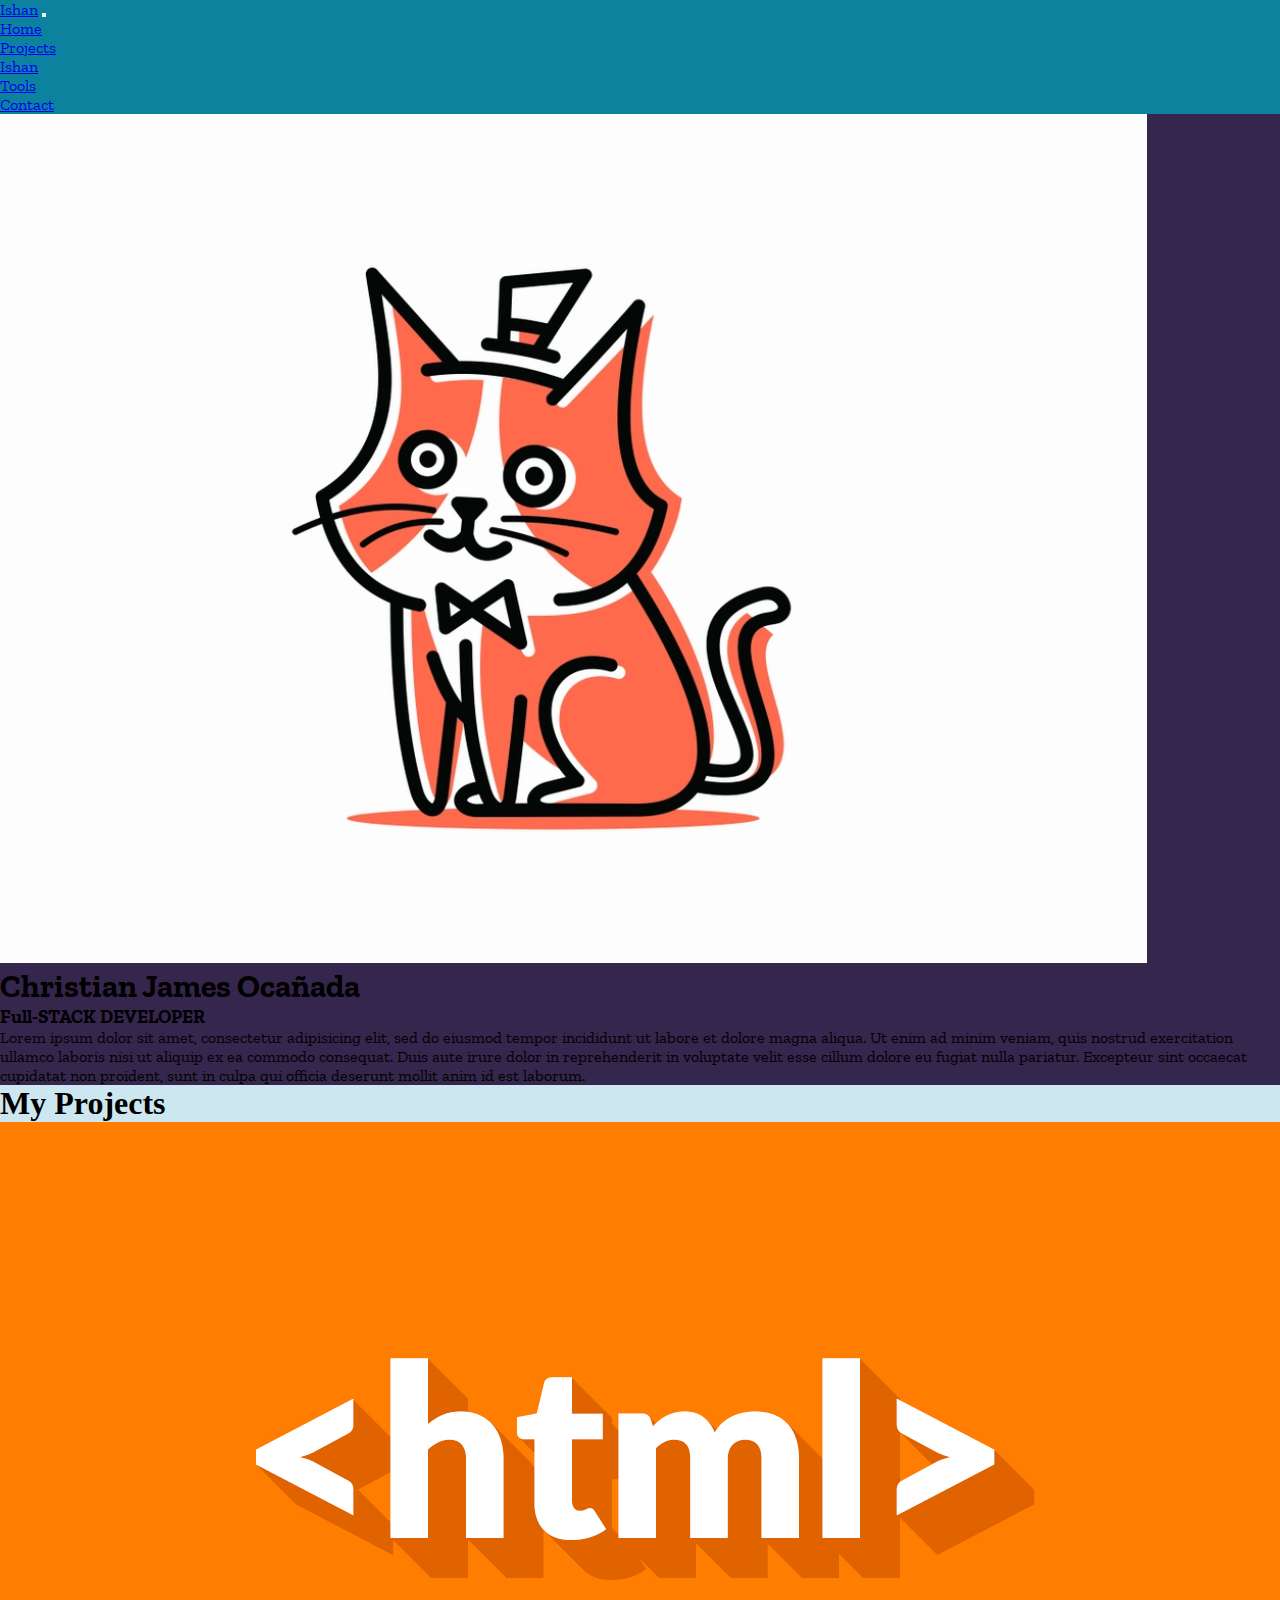
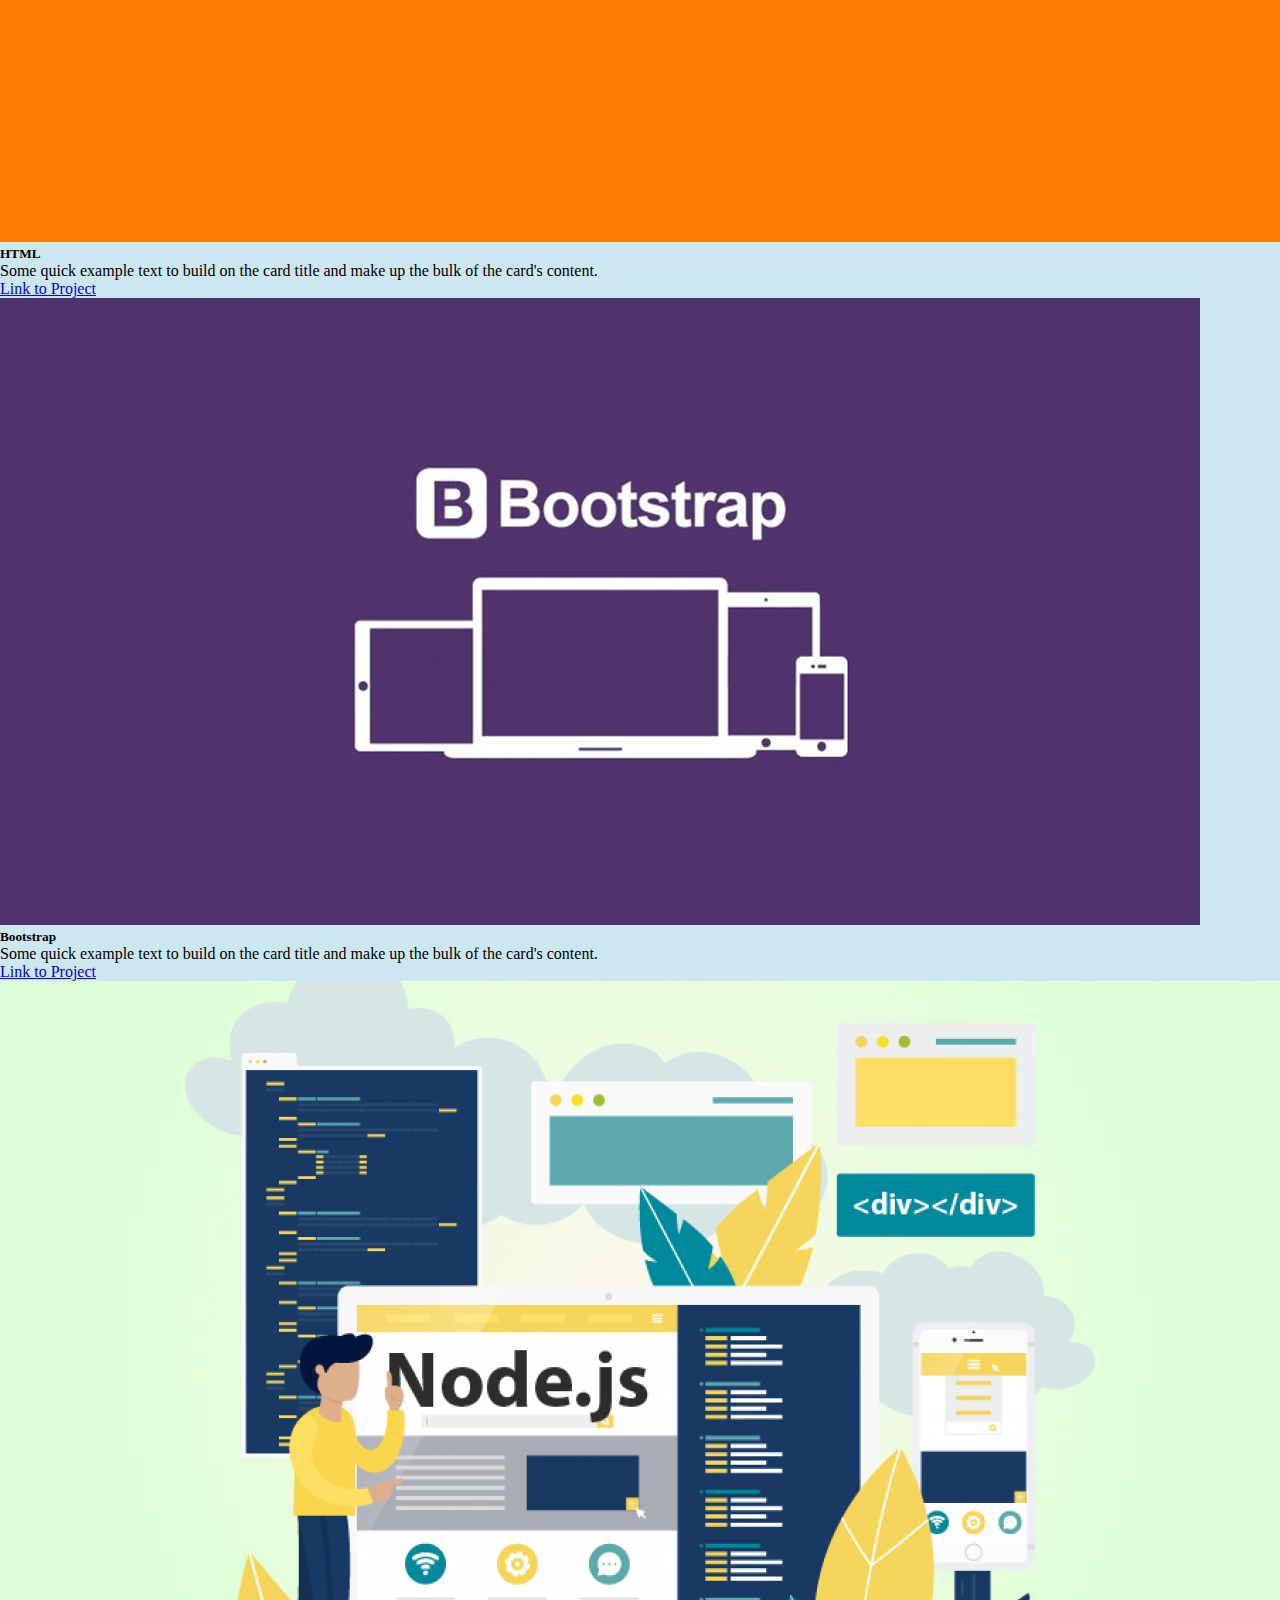
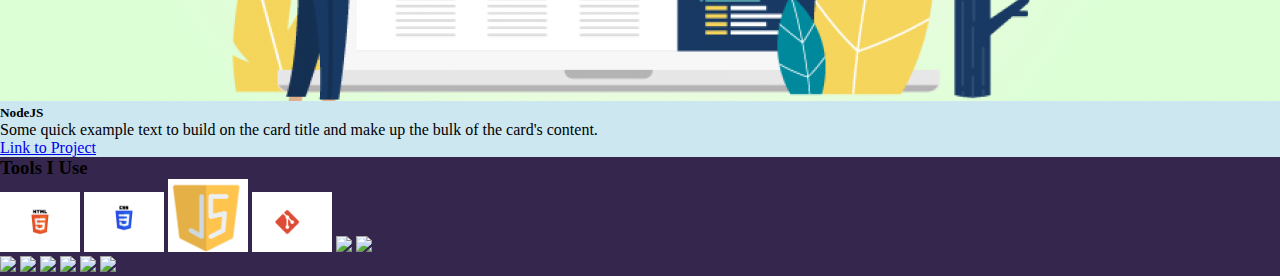
==== index.html @ c5b44aed "Add capstone 1" ====
<!DOCTYPE html>
<html>
<head>
	<meta charset="utf-8">
	<meta name="viewport" content="width=device-width, initial-scale=1">

	<link rel="preconnect" href="https://fonts.googleapis.com">
	<link rel="preconnect" href="https://fonts.gstatic.com" crossorigin>
	<link href="https://fonts.googleapis.com/css2?family=Acme&family=Press+Start+2P&family=Tangerine:wght@700&family=Zilla+Slab:wght@300&display=swap" rel="stylesheet">

	<link rel="preconnect" href="https://fonts.googleapis.com">
	<link rel="preconnect" href="https://fonts.gstatic.com" crossorigin>
	<link href="https://fonts.googleapis.com/css2?family=Acme&family=Press+Start+2P&family=Zilla+Slab:wght@300&display=swap" rel="stylesheet">

	<link rel="preconnect" href="https://fonts.googleapis.com">
	<link rel="preconnect" href="https://fonts.gstatic.com" crossorigin>
	<link href="https://fonts.googleapis.com/css2?family=Acme&family=Zilla+Slab:wght@300&display=swap" rel="stylesheet">

	<link rel="preconnect" href="https://fonts.googleapis.com">
	<link rel="preconnect" href="https://fonts.gstatic.com" crossorigin>
	<link href="https://fonts.googleapis.com/css2?family=Zilla+Slab:wght@300&display=swap" rel="stylesheet">

	<link rel="stylesheet" type="text/css" href="./index.css">

	<link rel="website icon" type="png" href="./images/cat.png">

	<link rel="stylesheet" href="https://cdn.jsdelivr.net/npm/bootstrap@4.6.0/dist/css/bootstrap.min.css" integrity="sha384-B0vP5xmATw1+K9KRQjQERJvTumQW0nPEzvF6L/Z6nronJ3oUOFUFpCjEUQouq2+l" crossorigin="anonymous"/>


	<title>Capstone 1</title>
</head>
<body>	
		<nav class="navbar navbar-expand-lg navbar-dark p-0">
			  <a class="navbar-brand d-md-none" href="#">Ishan</a>
			  <button class="navbar-toggler" type="button" data-toggle="collapse" data-target="#navbarSupportedContent" aria-controls="navbarSupportedContent" aria-expanded="false" aria-label="Toggle navigation">
			    <span class="navbar-toggler-icon"></span>
			  </button>

	        <div class="collapse navbar-collapse" id="portfolio-nav">
	            <ul class="navbar-nav ml-auto text-center text-md-left">
	                <li class="nav-item">
	                    <a href="#landing" class="nav-link">Home</a>
	                </li>
	                <li class="nav-item">
	                    <a href="#projects" class="nav-link">Projects</a>
	                </li>
	            </ul>
	            <a href="#landing" class="navbar-brand mx-3 d-none d-lg-inline">Ishan</a>
	            <ul class="navbar-nav pl-0 mr-auto text-center text-md-left">
	                <li class="nav-item">
	                    <a href="#tools" class="nav-link">Tools</a>
	                </li>
	                <li class="nav-item">
	                    <a href="#contact" class="nav-link">Contact</a>
	                </li>
	            </ul>
	        </div>
			</nav>
			<!-- end of navbar -->

	<!-- main/container -->

	<div class="container-fluid" id="landing">
		<div class=" text-light min-vh-100 text-center">
			<div class="d-flex flex-column align-items-center">
			<img src="./images/cat.png" class="d-flex rounded-circle col-md-3  mt-5 img-fluid">

			<h1 id="aboutme">Christian James Ocañada</h1>
			<h3 class="font-size-50px" id="developer">Full-STACK DEVELOPER</h3>
			<div class="row text-justify-around col-md-8" id="about">
				<div class="col-8 offset-2 text-justify mb-5">
					Lorem ipsum dolor sit amet, consectetur adipisicing elit, sed do eiusmod
					tempor incididunt ut labore et dolore magna aliqua. Ut enim ad minim veniam,
					quis nostrud exercitation ullamco laboris nisi ut aliquip ex ea commodo
					consequat. Duis aute irure dolor in reprehenderit in voluptate velit esse
					cillum dolore eu fugiat nulla pariatur. Excepteur sint occaecat cupidatat non
					proident, sunt in culpa qui officia deserunt mollit anim id est laborum.
				</div>
			</div>

			
			
			<!--start of Cards -->
			<div class="text-light min-vh-100 p-3" id="cards">
				<h1 class="mt-3  mb-5 text-center text-dark" id="projects">My Projects</h1>
				<div class="d-md-flex justify-content-md-around">
					<!-- first card -->
					<div class="card bg-dark col-md-3 col-8 offset-2 offset-md-0 mb-3" >
					  <img src="./images/html.jpg" class="card-img-top p-3" alt="...">
					  <div class="card-body">
					    <h5 class="card-title">HTML</h5>
					    <p class="card-text">Some quick example text to build on the card title and make up the bulk of the card's content.</p>
					  </div>
					  
					  <div class="card-body">
					    <a href="#" class="card-link">Link to Project</a>
					    </a>
					  </div>
					</div>
					<!-- ennd of first card -->

					<!-- start of second card -->
					<div class="card bg-dark col-md-3 col-8 offset-2 offset-md-0 mb-3">
					  <img src="./images/bootstrap-illustration.png" class="card-img-top p-3" alt="...">
					  <div class="card-body">
					    <h5 class="card-title">Bootstrap</h5>
					    <p class="card-text">Some quick example text to build on the card title and make up the bulk of the card's content.</p>
					  </div>
					  
					  <div class="card-body">
					    <a href="#" class="card-link">Link to Project</a>
					    </a>
					  </div>
					</div>
					<!-- end of second card -->

					<!-- Start of the third card -->
					<div class="card bg-dark col-md-3 col-8 offset-2 offset-md-0 mb-3">
					  <img src="./images/nodejs.png" class="card-img-top p-3" alt="...">
					  <div class="card-body">
					    <h5 class="card-title">NodeJS</h5>
					    <p class="card-text">Some quick example text to build on the card title and make up the bulk of the card's content.</p>
					  </div>
					  
					  <div class="card-body">
					    <a href="#" class="card-link">Link to Project</a>
					    </a>
					  </div>
					</div>
					<!-- end of the third card -->
				</div>
			</div>

				<!-- Start of tools -->
				<div class=" text-light min-vh-100 p-3 d-flex flex-column align-items-center text-white" id="tools">
					<h3 class= "mt-3 mb-5 text-center text-danger">Tools I Use</h3>
					<div class="d-flex flex-wrap mb-4">
						<img class="m-1 rounded"width="80" src="./images/html5.png.png">
						<img class="m-1 rounded"width="80" src="./images/css.png.png">
						<img class="m-1 rounded"width="80" src="./images/js.script.png">
						<img class="m-1 rounded"width="80" src="./images/git.png.png">
						<img class="m-1 rounded"width="80" src="./images/html5.png">
						<img class="m-1 rounded"width="80" src="./images/html5.png">
					</div>
					<div class="d-flex flex-wrap mb-4">
						<img class="m-1 rounded"width="80" src="./images/html5.png">
						<img class="m-1 rounded"width="80" src="./images/html5.png">
						<img class="m-1 rounded"width="80" src="./images/html5.png">
						<img class="m-1 rounded"width="80" src="./images/html5.png">
						<img class="m-1 rounded"width="80" src="./images/html5.png">
						<img class="m-1 rounded"width="80" src="./images/html5.png">
					</div>
				</div>
		</div>

	</div>



	<script src="https://cdn.jsdelivr.net/npm/jquery@3.5.1/dist/jquery.slim.min.js" integrity="sha384-DfXdz2htPH0lsSSs5nCTpuj/zy4C+OGpamoFVy38MVBnE+IbbVYUew+OrCXaRkfj" crossorigin="anonymous"></script>
		<script src="https://cdn.jsdelivr.net/npm/bootstrap@4.6.1/dist/js/bootstrap.bundle.min.js" integrity="sha384-fQybjgWLrvvRgtW6bFlB7jaZrFsaBXjsOMm/tB9LTS58ONXgqbR9W8oWht/amnpF" crossorigin="anonymous"></script>


</body>
</html>
---- index.css ----
*{
	margin: 0;
	padding: 0;
}

nav{
	font-family: 'Zilla Slab', serif;
	background-color: #0D829E;:!important;
}

#landing{
	background-color: #35264E;
}

#aboutme{
	font-family: 'Acme', sans-serif;
	font-family: 'Zilla Slab', serif;
}

#developer{
	font-family: 'Acme', sans-serif;
	font-family: 'Press Start 2P', cursive;
	font-family: 'Zilla Slab', serif;
}

#about{
	font-family: 'Acme', sans-serif;
	font-family: 'Press Start 2P', cursive;
	font-family: 'Tangerine', cursive;
	font-family: 'Zilla Slab', serif;
}

#cards{
	background-color: #CDE7F1;
}
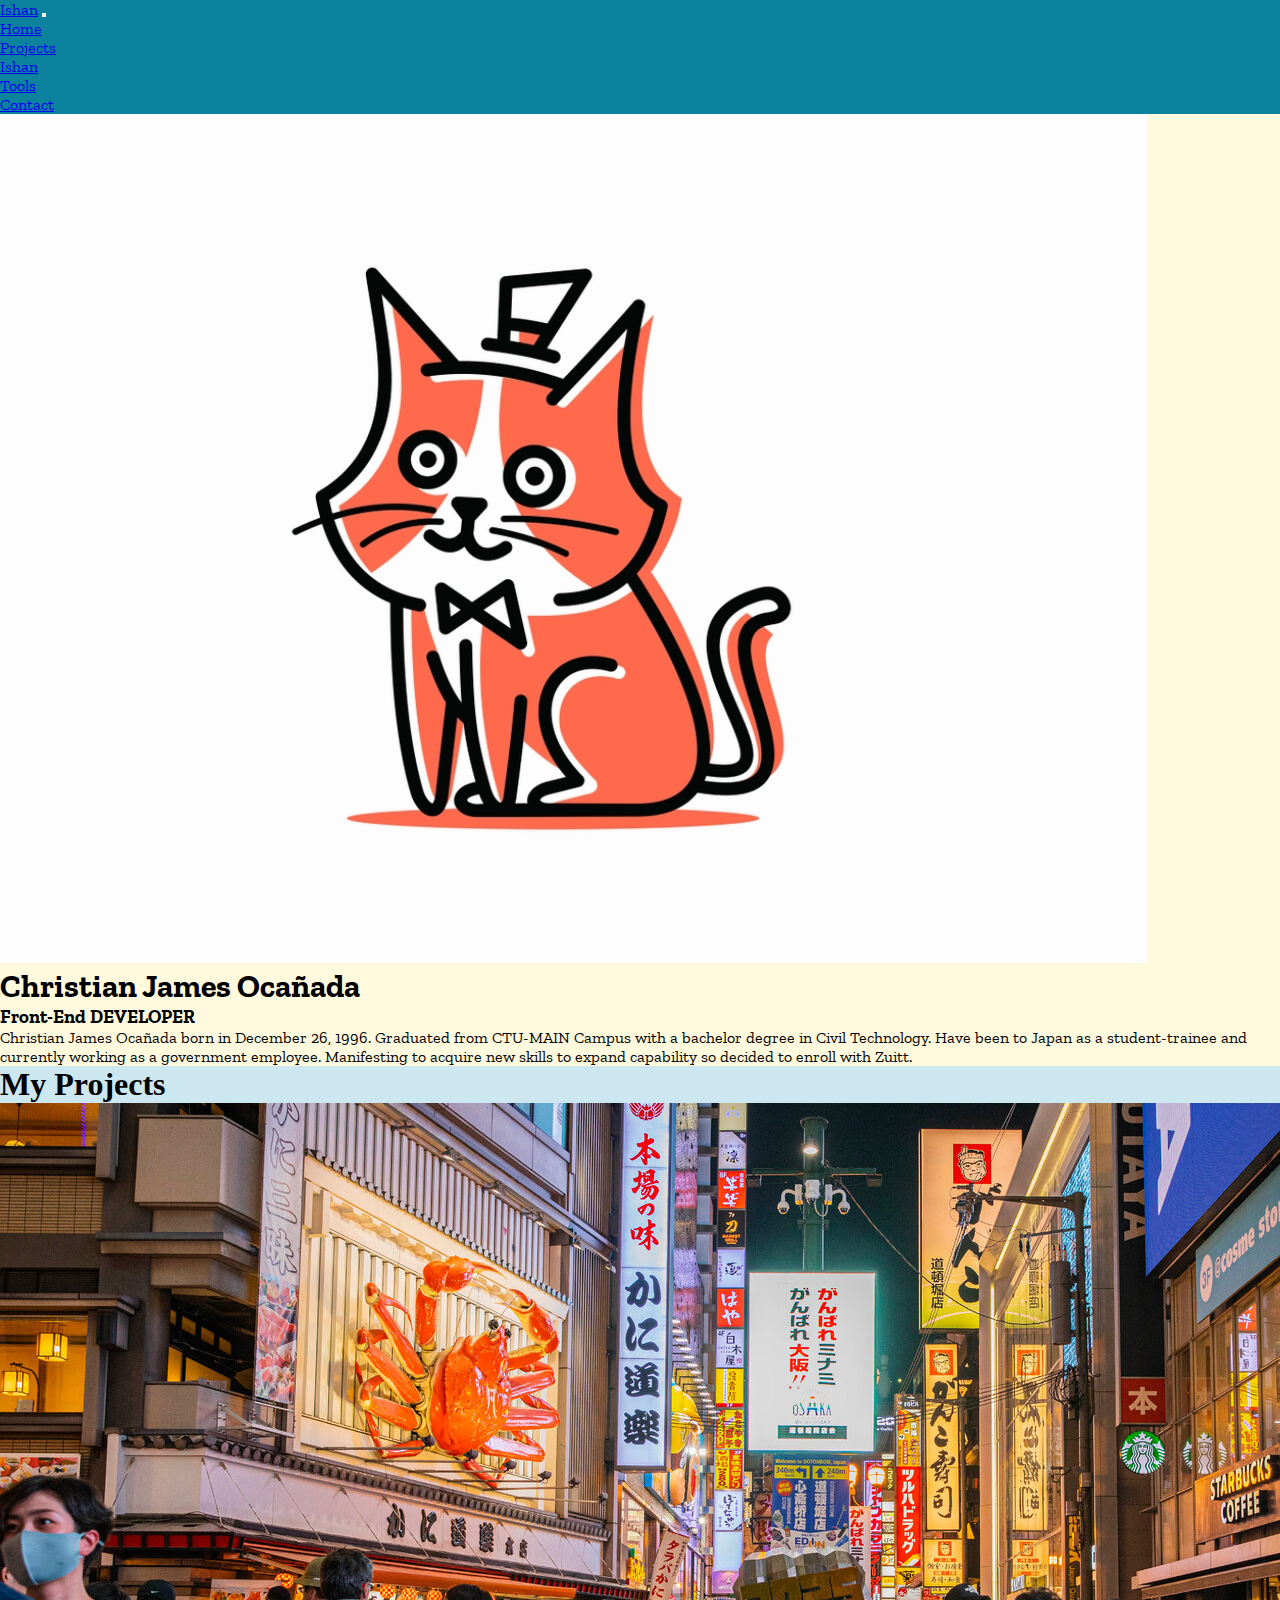
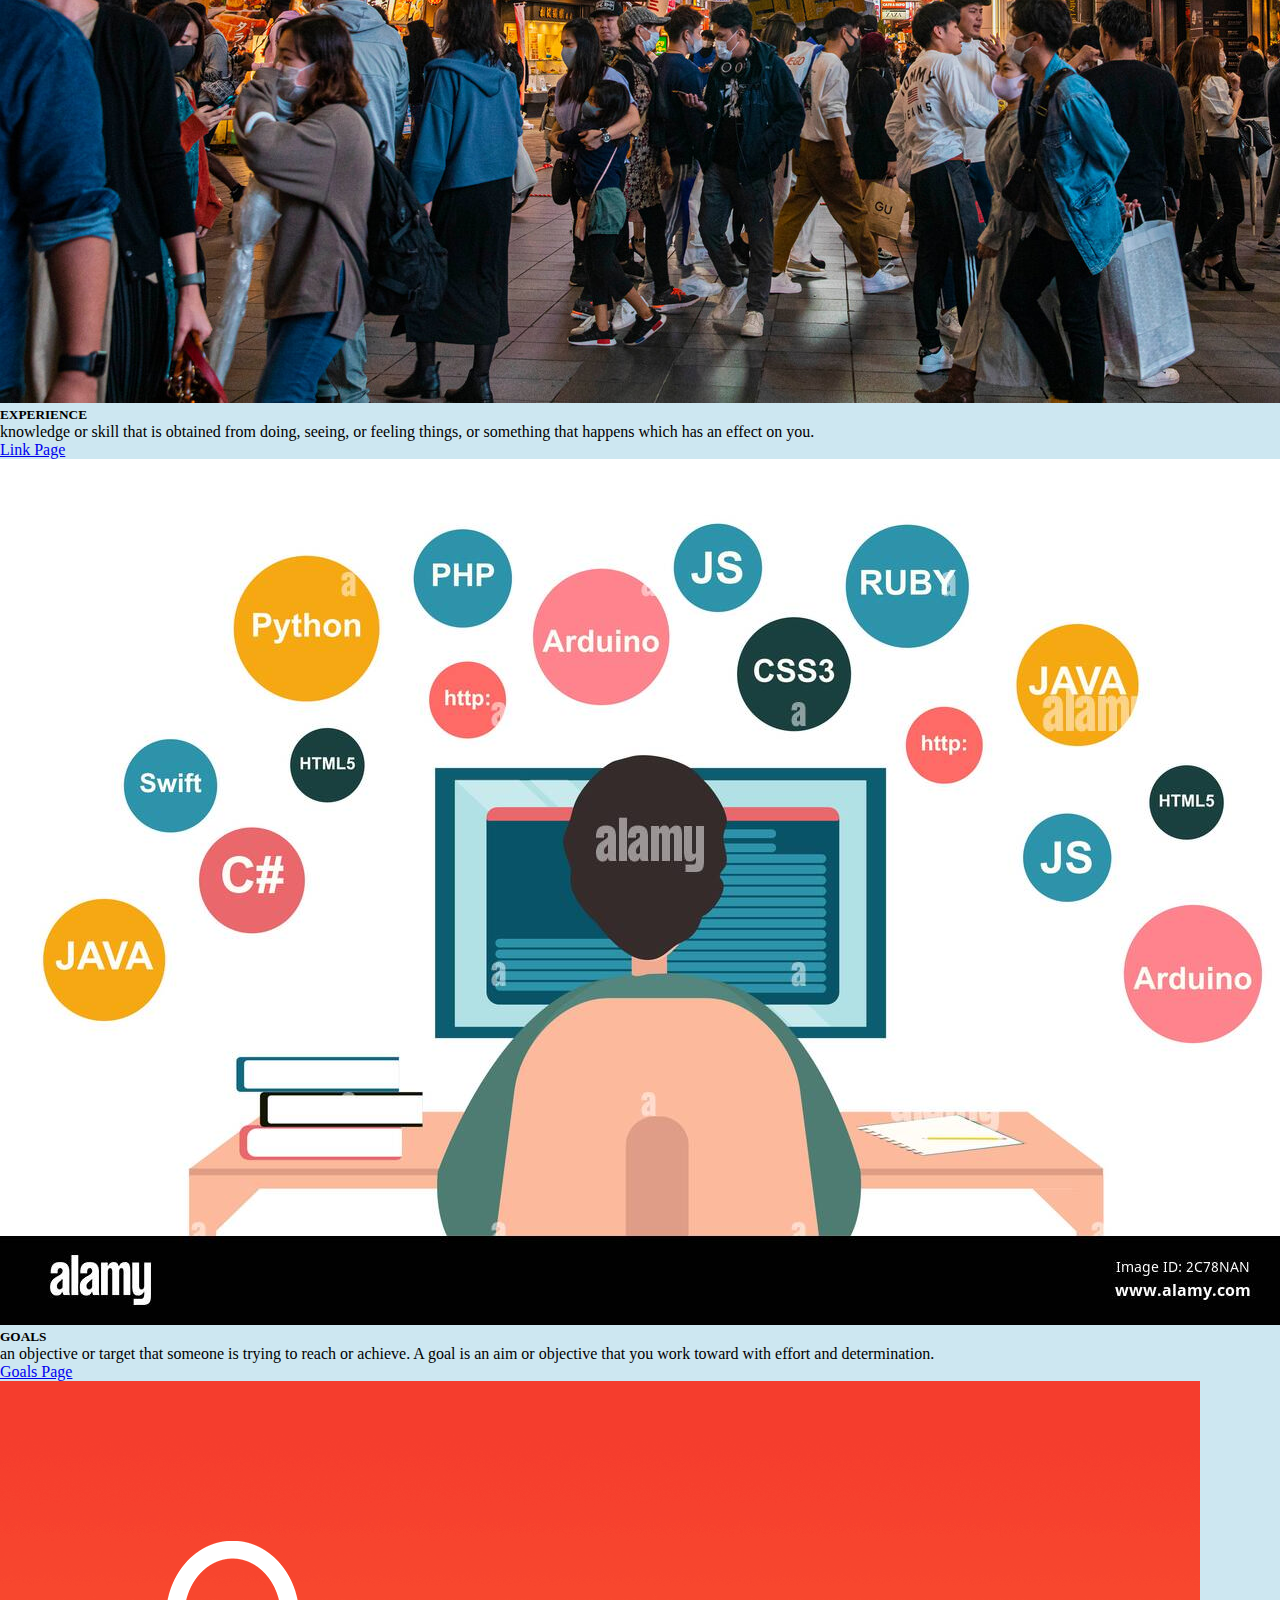
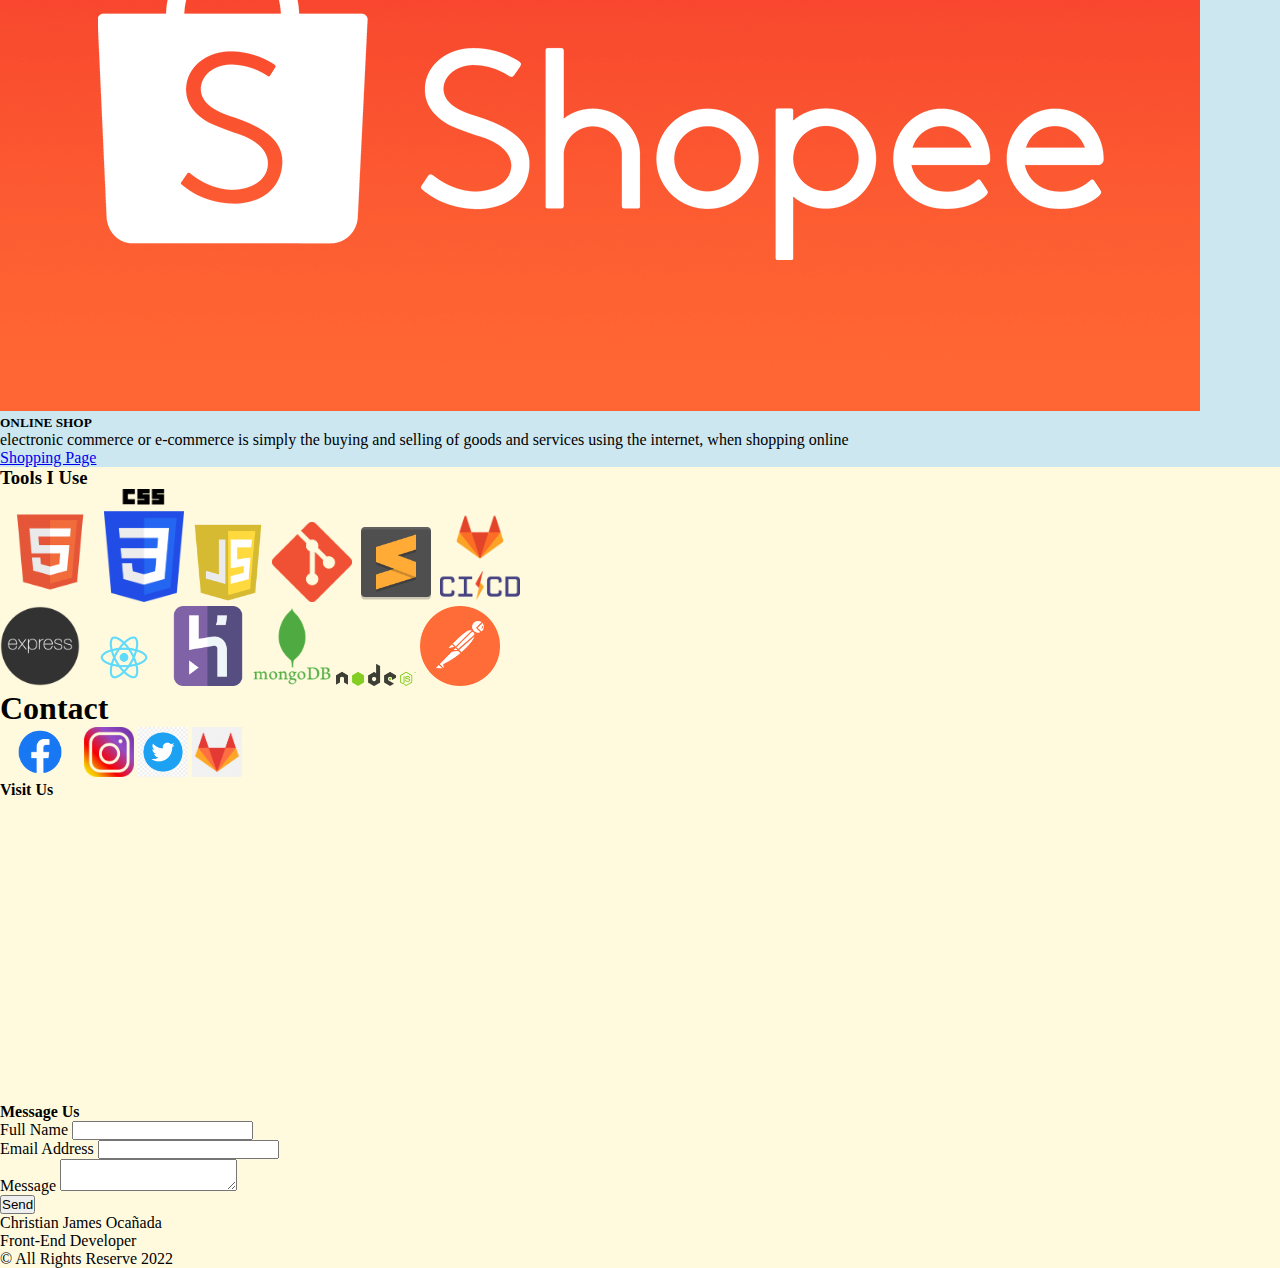
==== commit 916d4149: "Add Capstone1" ====
--- a/index.html
+++ b/index.html
@@ -30,7 +30,7 @@
 	<title>Capstone 1</title>
 </head>
 <body>	
-		<nav class="navbar navbar-expand-lg navbar-dark p-0">
+		<nav class="navbar navbar-expand-lg navbar-dark p-0 sticky-top">
 			  <a class="navbar-brand d-md-none" href="#">Ishan</a>
 			  <button class="navbar-toggler" type="button" data-toggle="collapse" data-target="#navbarSupportedContent" aria-controls="navbarSupportedContent" aria-expanded="false" aria-label="Toggle navigation">
 			    <span class="navbar-toggler-icon"></span>
@@ -61,69 +61,67 @@
 	<!-- main/container -->
 
 	<div class="container-fluid" id="landing">
-		<div class=" text-light min-vh-100 text-center">
+		<div class=" text-dark min-vh-100 text-center">
 			<div class="d-flex flex-column align-items-center">
 			<img src="./images/cat.png" class="d-flex rounded-circle col-md-3  mt-5 img-fluid">
 
 			<h1 id="aboutme">Christian James Ocañada</h1>
-			<h3 class="font-size-50px" id="developer">Full-STACK DEVELOPER</h3>
+			<h3 class="font-size-50px" id="developer">Front-End DEVELOPER</h3>
 			<div class="row text-justify-around col-md-8" id="about">
 				<div class="col-8 offset-2 text-justify mb-5">
-					Lorem ipsum dolor sit amet, consectetur adipisicing elit, sed do eiusmod
-					tempor incididunt ut labore et dolore magna aliqua. Ut enim ad minim veniam,
-					quis nostrud exercitation ullamco laboris nisi ut aliquip ex ea commodo
-					consequat. Duis aute irure dolor in reprehenderit in voluptate velit esse
-					cillum dolore eu fugiat nulla pariatur. Excepteur sint occaecat cupidatat non
-					proident, sunt in culpa qui officia deserunt mollit anim id est laborum.
+					Christian James Ocañada born in December 26, 1996. Graduated from CTU-MAIN Campus
+					with a bachelor degree in Civil Technology. Have been to Japan as a student-trainee
+					and currently working as a government employee.
+					Manifesting to acquire new skills to expand capability so decided to enroll with Zuitt.
 				</div>
 			</div>
 
 			
 			
 			<!--start of Cards -->
-			<div class="text-light min-vh-100 p-3" id="cards">
+			<div class=" min-vh-100 p-3 " id="cards">
 				<h1 class="mt-3  mb-5 text-center text-dark" id="projects">My Projects</h1>
-				<div class="d-md-flex justify-content-md-around">
+				<div class="d-md-flex justify-content-md-around my-5">
 					<!-- first card -->
-					<div class="card bg-dark col-md-3 col-8 offset-2 offset-md-0 mb-3" >
-					  <img src="./images/html.jpg" class="card-img-top p-3" alt="...">
-					  <div class="card-body">
-					    <h5 class="card-title">HTML</h5>
-					    <p class="card-text">Some quick example text to build on the card title and make up the bulk of the card's content.</p>
+					<div class="card bg-transparent col-md-3 col-8 offset-2 offset-md-0 mb-3" >
+					  <img src="./images/japan.jpg" class="card-img-top p-3 mt-3" alt="...">
+					  <div class="card-body">
+					    <h5 class="card-title">EXPERIENCE</h5>
+					    <p class="card-text">knowledge or skill that is obtained from doing, seeing, or feeling things, or something that happens which has an effect on you.</p>
 					  </div>
 					  
 					  <div class="card-body">
-					    <a href="#" class="card-link">Link to Project</a>
+					    <a href="./link.html" class="card-link">Link Page</a>
 					    </a>
 					  </div>
 					</div>
 					<!-- ennd of first card -->
 
 					<!-- start of second card -->
-					<div class="card bg-dark col-md-3 col-8 offset-2 offset-md-0 mb-3">
-					  <img src="./images/bootstrap-illustration.png" class="card-img-top p-3" alt="...">
-					  <div class="card-body">
-					    <h5 class="card-title">Bootstrap</h5>
-					    <p class="card-text">Some quick example text to build on the card title and make up the bulk of the card's content.</p>
+					<div class="card bg-transparent col-md-3 col-8 offset-2 offset-md-0 mb-3">
+					  <img src="./images/program.jpg" class="card-img-top p-3" alt="...">
+					  <div class="card-body">
+					    <h5 class="card-title">GOALS</h5>
+					    <p class="card-text">an objective or target that someone is trying to reach or achieve. A goal is an aim or objective that you work toward with effort and determination.</p>
 					  </div>
 					  
 					  <div class="card-body">
-					    <a href="#" class="card-link">Link to Project</a>
+					    <a href="./goals.html" class="card-link">Goals Page</a>
 					    </a>
 					  </div>
 					</div>
 					<!-- end of second card -->
 
 					<!-- Start of the third card -->
-					<div class="card bg-dark col-md-3 col-8 offset-2 offset-md-0 mb-3">
-					  <img src="./images/nodejs.png" class="card-img-top p-3" alt="...">
-					  <div class="card-body">
-					    <h5 class="card-title">NodeJS</h5>
-					    <p class="card-text">Some quick example text to build on the card title and make up the bulk of the card's content.</p>
+					<div class="card bg-transparent col-md-3 col-8 offset-2 offset-md-0 mb-3">
+					  <img src="./images/onlineshop.png" class="card-img-top p-3 mt-3" alt="...">
+					  <div class="card-body">
+					    <h5 class="card-title">ONLINE SHOP</h5>
+					    <p class="card-text">electronic commerce or e-commerce is simply the buying and selling of goods and services using the internet, when shopping online</p>
 					  </div>
 					  
 					  <div class="card-body">
-					    <a href="#" class="card-link">Link to Project</a>
+					    <a href="./onlineshop.html" class="card-link">Shopping Page</a>
 					    </a>
 					  </div>
 					</div>
@@ -132,28 +130,76 @@
 			</div>
 
 				<!-- Start of tools -->
-				<div class=" text-light min-vh-100 p-3 d-flex flex-column align-items-center text-white" id="tools">
-					<h3 class= "mt-3 mb-5 text-center text-danger">Tools I Use</h3>
-					<div class="d-flex flex-wrap mb-4">
-						<img class="m-1 rounded"width="80" src="./images/html5.png.png">
-						<img class="m-1 rounded"width="80" src="./images/css.png.png">
-						<img class="m-1 rounded"width="80" src="./images/js.script.png">
-						<img class="m-1 rounded"width="80" src="./images/git.png.png">
-						<img class="m-1 rounded"width="80" src="./images/html5.png">
-						<img class="m-1 rounded"width="80" src="./images/html5.png">
-					</div>
-					<div class="d-flex flex-wrap mb-4">
-						<img class="m-1 rounded"width="80" src="./images/html5.png">
-						<img class="m-1 rounded"width="80" src="./images/html5.png">
-						<img class="m-1 rounded"width="80" src="./images/html5.png">
-						<img class="m-1 rounded"width="80" src="./images/html5.png">
-						<img class="m-1 rounded"width="80" src="./images/html5.png">
-						<img class="m-1 rounded"width="80" src="./images/html5.png">
-					</div>
-				</div>
+				<h3 class= "mt-3 mb-3 text-center text-dark ">Tools I Use</h3>
+				<div class=" text-light min-vh-100 mt-3 p-3 d-flex flex-column align-items-center col-md-12 " id="tools">
+					
+					<div class="d-flex flex-wrap justify-content-center mb-5 mt-">
+						<img class="m-3 rounded"width="100" src="./images/html5.png">
+						<img class="m-3 rounded"width="80" src="./images/css.png">
+						<img class="m-3 rounded"width="80" src="./images/js.script.png">
+						<img class="m-3 rounded"width="80" src="./images/git.png">
+						<img class="m-3 rounded"width="80" src="./images/sublime.logo.png">
+						<img class="m-3 rounded"width="80" src="./images/gitlab-ci-cd.png">
+					</div>
+					<div class="d-flex flex-wrap justify-content-center  mt-5">
+						<img class="m-3 rounded"width="80" src="./images/express.js.png">
+						<img class="m-3 rounded"width="80" src="./images/react.png">
+						<img class="m-3 rounded"width="80" src="./images/heruko.png">
+						<img class="m-3 rounded"width="80" src="./images/mongodb.png">
+						<img class="m-3 rounded"width="80" src="./images/nodes.js.png">
+						<img class="m-3 rounded"width="80" src="./images/postman.png">
+					</div>
+				</div>
+
+				<!-- end oo tools -->
+
+				<!-- start of contact -->
+			<h1 class="text-dark  mt-5 p-3 d-flex text-white" id="contact">Contact</h1>	
+			<header class="container-fluid col-md-12 ">
+			<div class="row d-flex text-top justify-content-center align-items-center">
+				<div class="d-flex flex-wrap justify-content-sm-around ">
+				    <img class="m-5 rounded"width="80" src="./images/fb.logo.png">
+					 <img class="m-5 rounded"width="50" src="./images/insta.logo.png">
+					 <img class="m-5 rounded"width="50" src="./images/twitter.logo.png">
+					 <img class="m-5 rounded"width="50" src="./images/git.cicd.png">
+				
+				</div>
+			</div>
+			</header>
+			<div class="row container-fluid">
+				<div class="col-md-6 my-4 ">
+					<h4 class="text-center" id="gmap_canvas">Visit Us</h4>
+					<iframe src="https://www.google.com/maps/embed?pb=!1m18!1m12!1m3!1d3925.631887715629!2d123.8714920147965!3d10.29121479265186!2m3!1f0!2f0!3f0!3m2!1i1024!2i768!4f13.1!3m3!1m2!1s0x33a99c1abbfebe03%3A0x3545836d425a99f9!2sBayabas%20St%2C%20Cebu%20City%2C%20Cebu!5e0!3m2!1sen!2sph!4v1666282977798!5m2!1sen!2sph" height="300" width="450" style="border:0;" allowfullscreen="" loading="lazy" referrerpolicy="no-referrer-when-downgrade" class="d-flex col-md-12"></iframe>
+				</div>
+				<div class="col-sm-6">
+					<h4 class="text-center my-4">Message Us</h4>
+					<form>
+						<div class="form-group">
+							<label>Full Name</label>
+							<input type="text" class="form-control">
+						</div>
+						<div class="form-group">
+							<label>Email Address</label>
+							<input type="email" class="form-control">
+						</div>
+						<div class="form-group">
+							<label>Message</label>
+							<textarea class="form-control"></textarea>
+						</div>
+						<button type="submit" class="btn btn-outline-info bg-dark pl-3 pr-3 mb-3">Send</button>
+					</form>			
+				</div>	
+			</div>
 		</div>
-
-	</div>
+		<!-- footer -->
+		<footer class="footer bg-info  p-1 mt-3">
+			<div class="container mt-2 text-white">
+				<p class="text-center">Christian James Ocañada</p>
+				<p class="text-center">Front-End Developer</p>
+				<p class="text-center">© All Rights Reserve 2022</p>
+			</div>
+		</footer>
+	
 
 
 
--- a/index.css
+++ b/index.css
@@ -9,7 +9,7 @@
 }
 
 #landing{
-	background-color: #35264E;
+	background-color: #FFFADE;
 }
 
 #aboutme{
@@ -32,4 +32,18 @@
 
 #cards{
 	background-color: #CDE7F1;
+}
+
+#tools{
+	background-image: url(./images/tools.bg.jpeg);
+	width: 100%;
+
+}
+
+#formus{
+	background-color: F8C4B4;
+}
+
+#toolsuse{
+	t
 }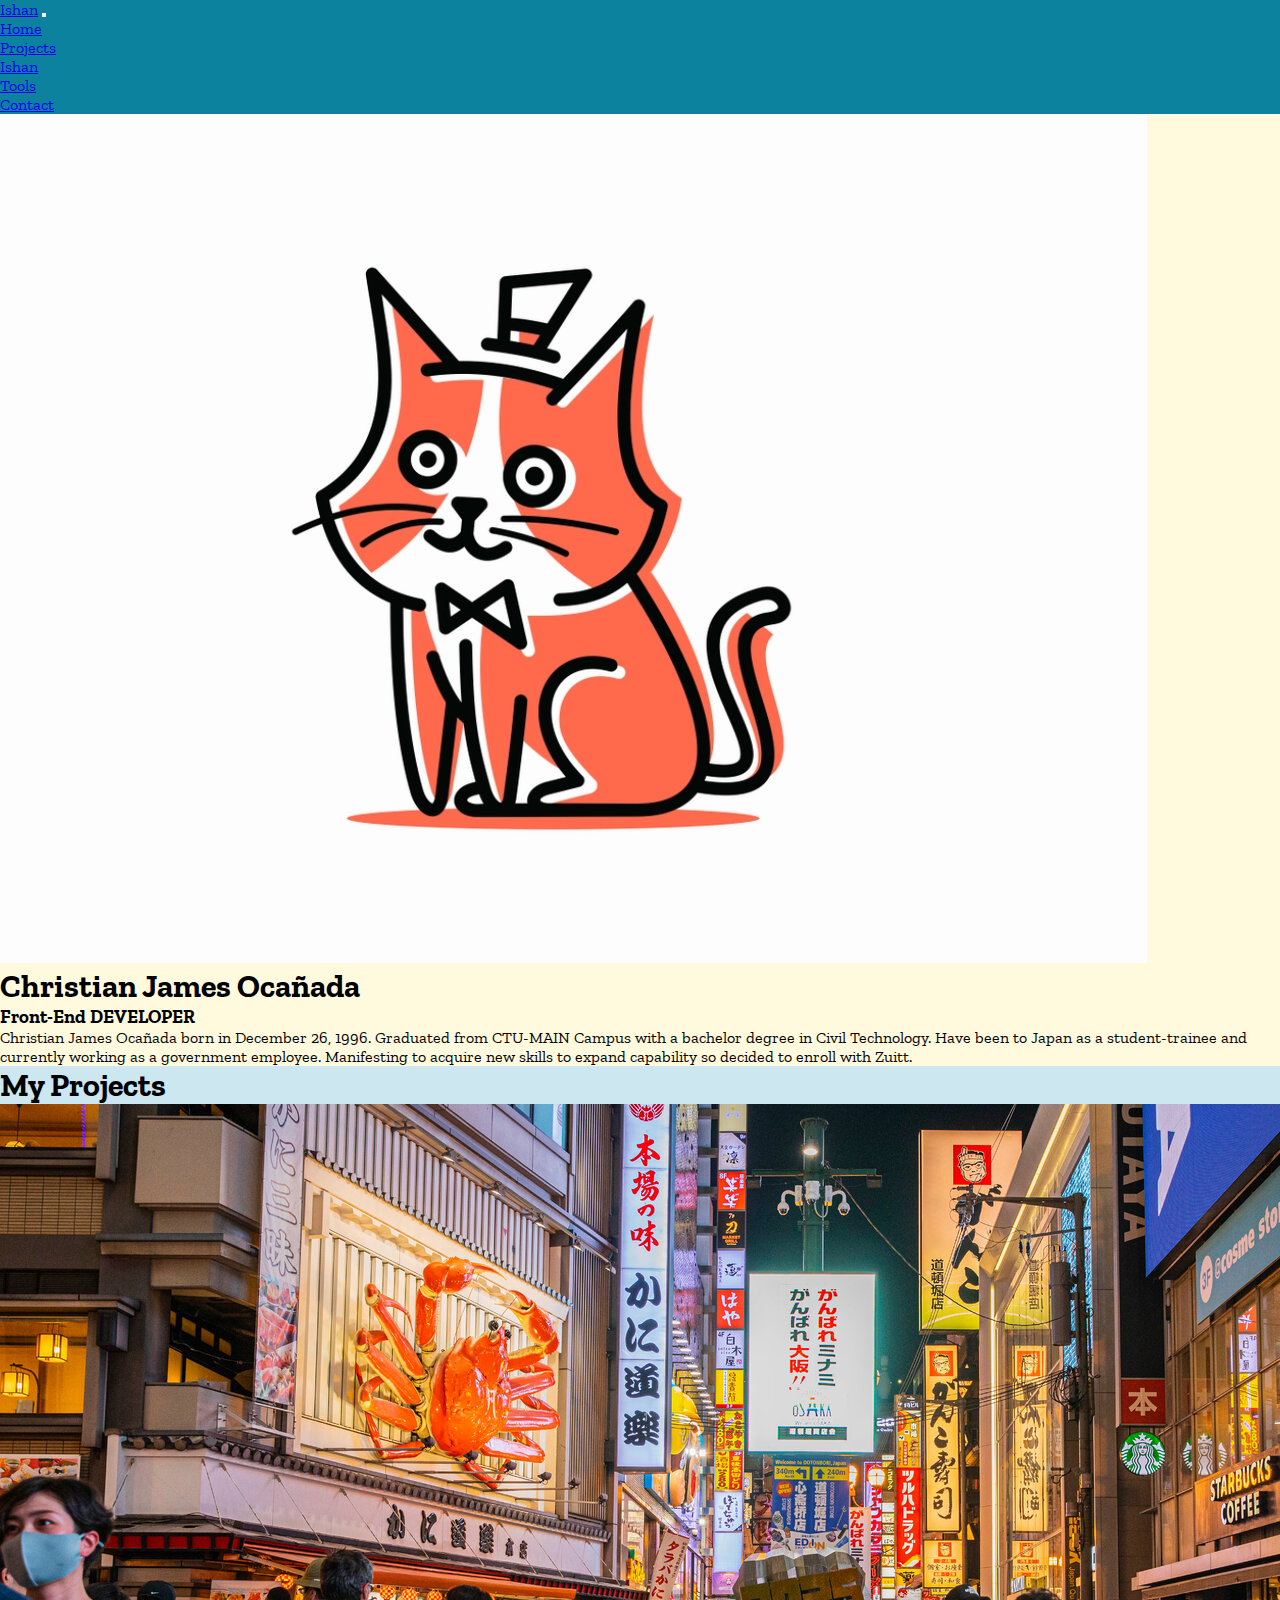
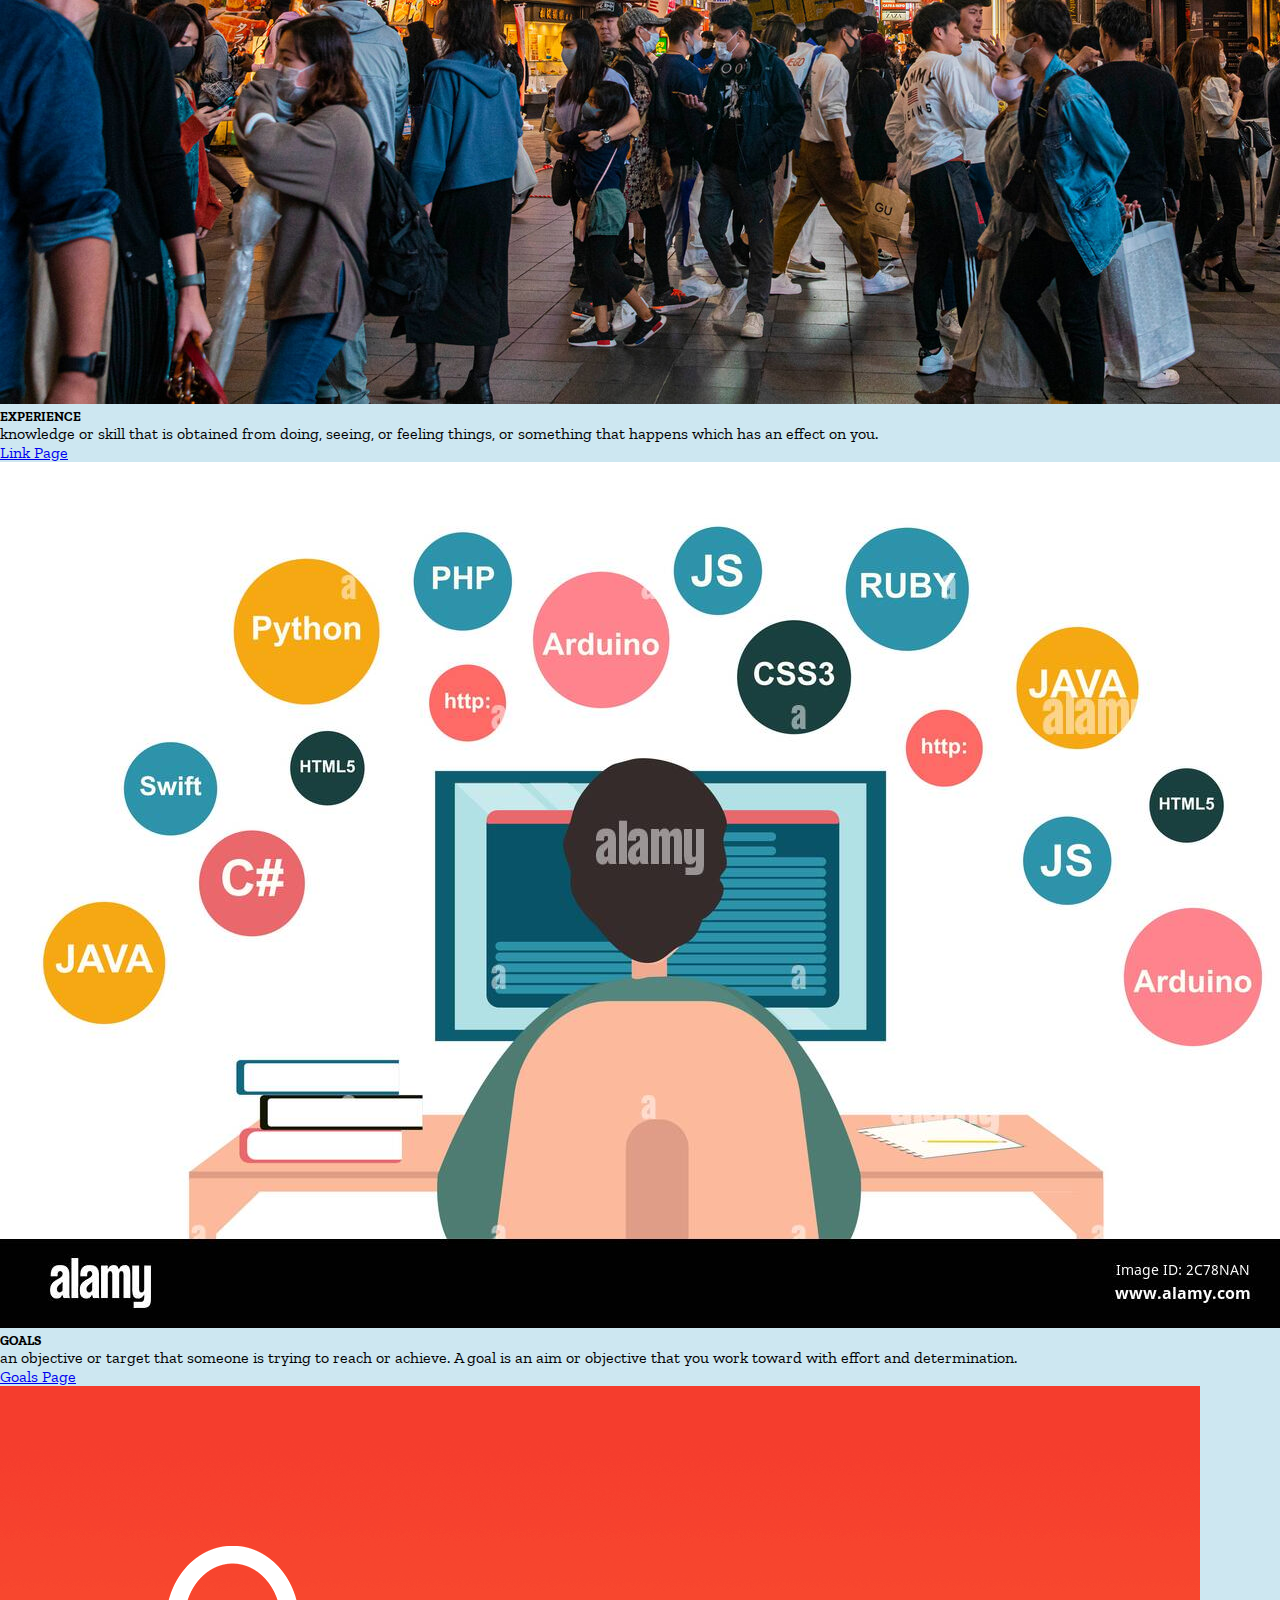
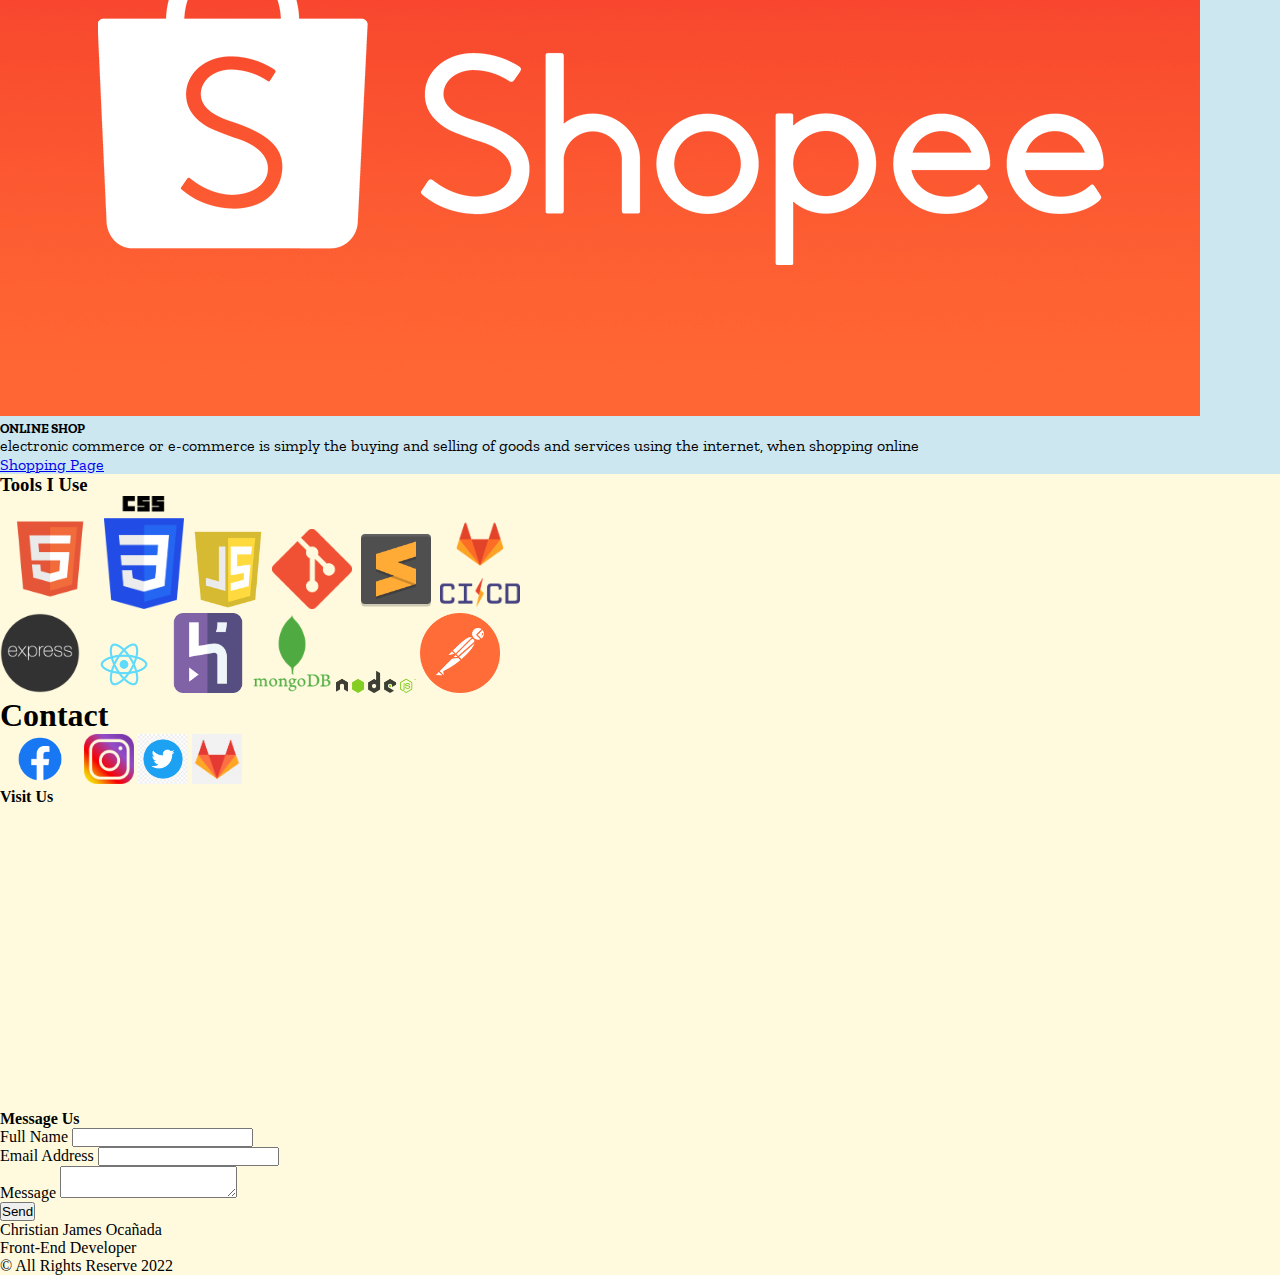
==== commit ab9a81a7: "Add capstone01" ====
--- a/index.html
+++ b/index.html
@@ -3,6 +3,10 @@
 <head>
 	<meta charset="utf-8">
 	<meta name="viewport" content="width=device-width, initial-scale=1">
+
+	<link rel="preconnect" href="https://fonts.googleapis.com">
+	<link rel="preconnect" href="https://fonts.gstatic.com" crossorigin>
+	<link href="https://fonts.googleapis.com/css2?family=Acme&family=Press+Start+2P&family=Sorts+Mill+Goudy&family=Tangerine:wght@700&family=Zilla+Slab:wght@300&display=swap" rel="stylesheet">
 
 	<link rel="preconnect" href="https://fonts.googleapis.com">
 	<link rel="preconnect" href="https://fonts.gstatic.com" crossorigin>
@@ -193,7 +197,7 @@
 		</div>
 		<!-- footer -->
 		<footer class="footer bg-info  p-1 mt-3">
-			<div class="container mt-2 text-white">
+			<div class="container mt-2 text-white" id="footer">
 				<p class="text-center">Christian James Ocañada</p>
 				<p class="text-center">Front-End Developer</p>
 				<p class="text-center">© All Rights Reserve 2022</p>
--- a/index.css
+++ b/index.css
@@ -32,6 +32,11 @@
 
 #cards{
 	background-color: #CDE7F1;
+	font-family: 'Acme', sans-serif;
+	font-family: 'Press Start 2P', cursive;
+	font-family: 'Sorts Mill Goudy', serif;
+	font-family: 'Tangerine', cursive;
+	font-family: 'Zilla Slab', serif;
 }
 
 #tools{
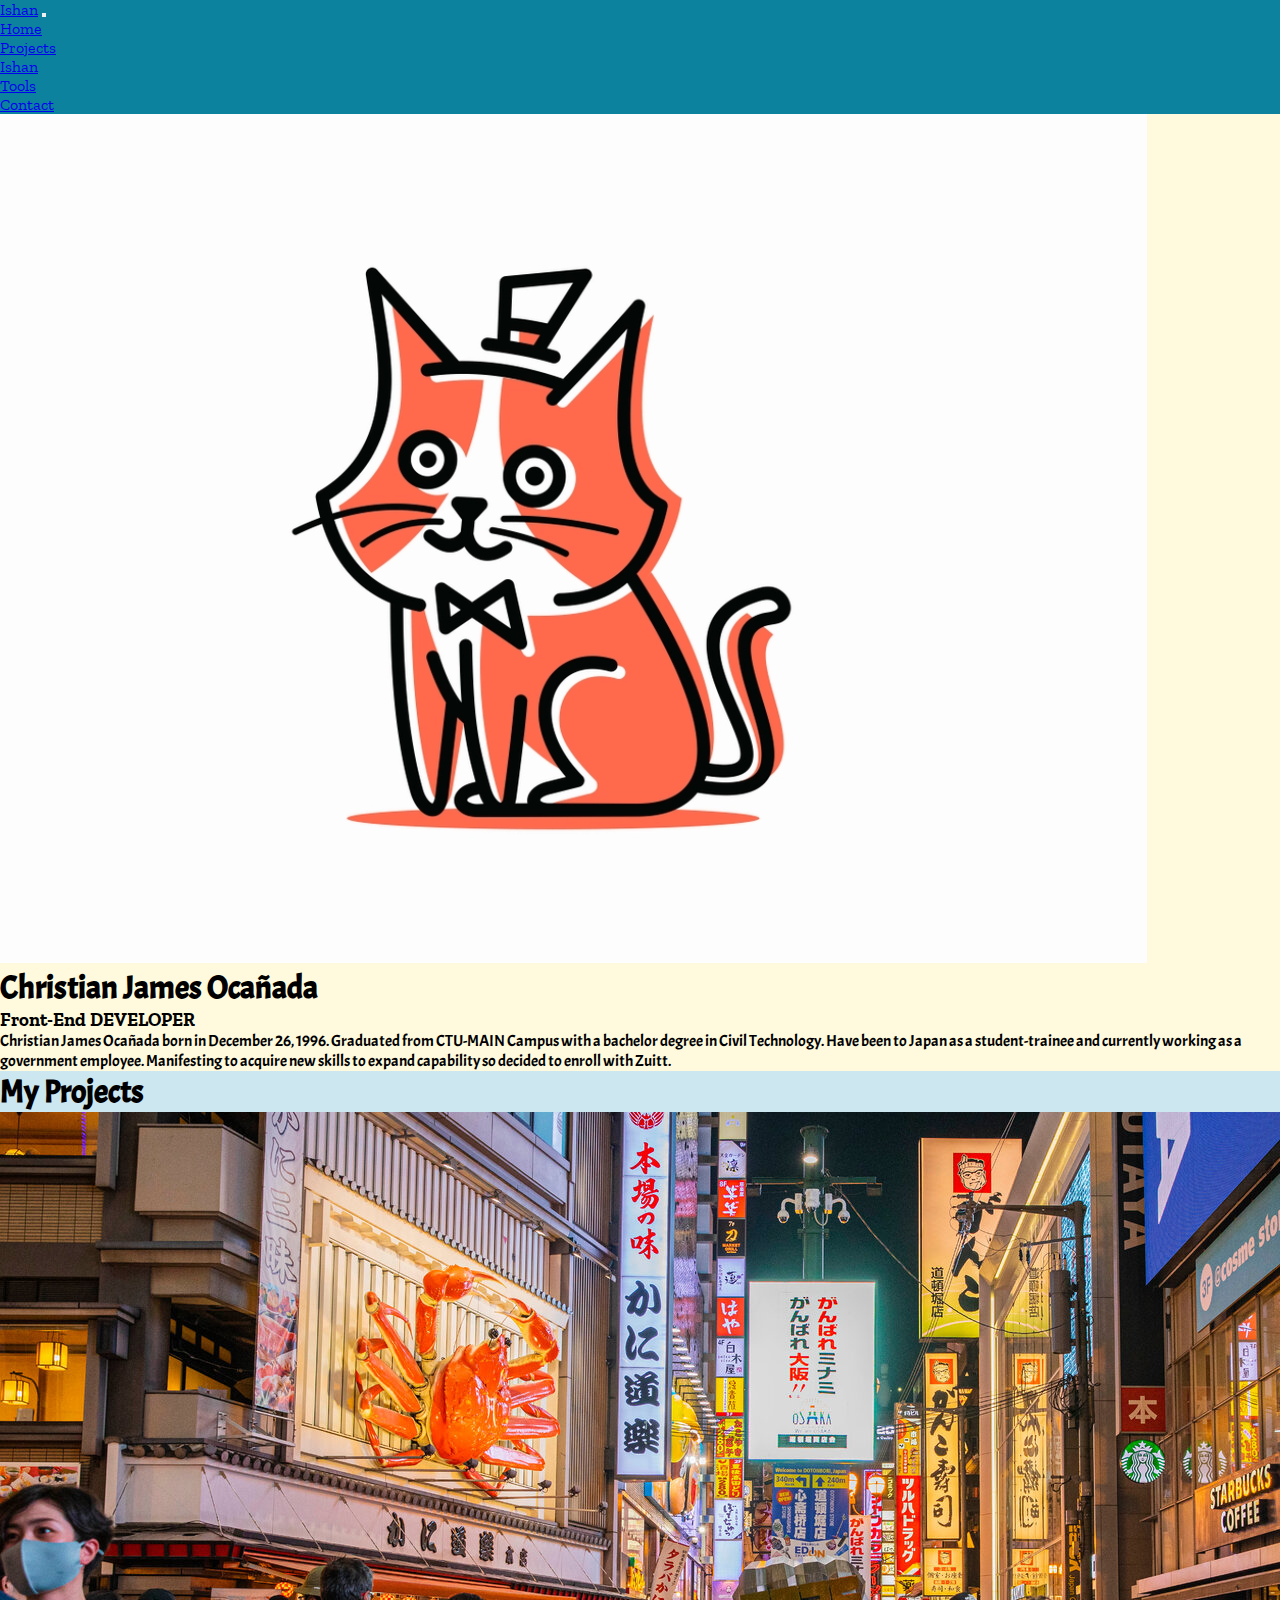
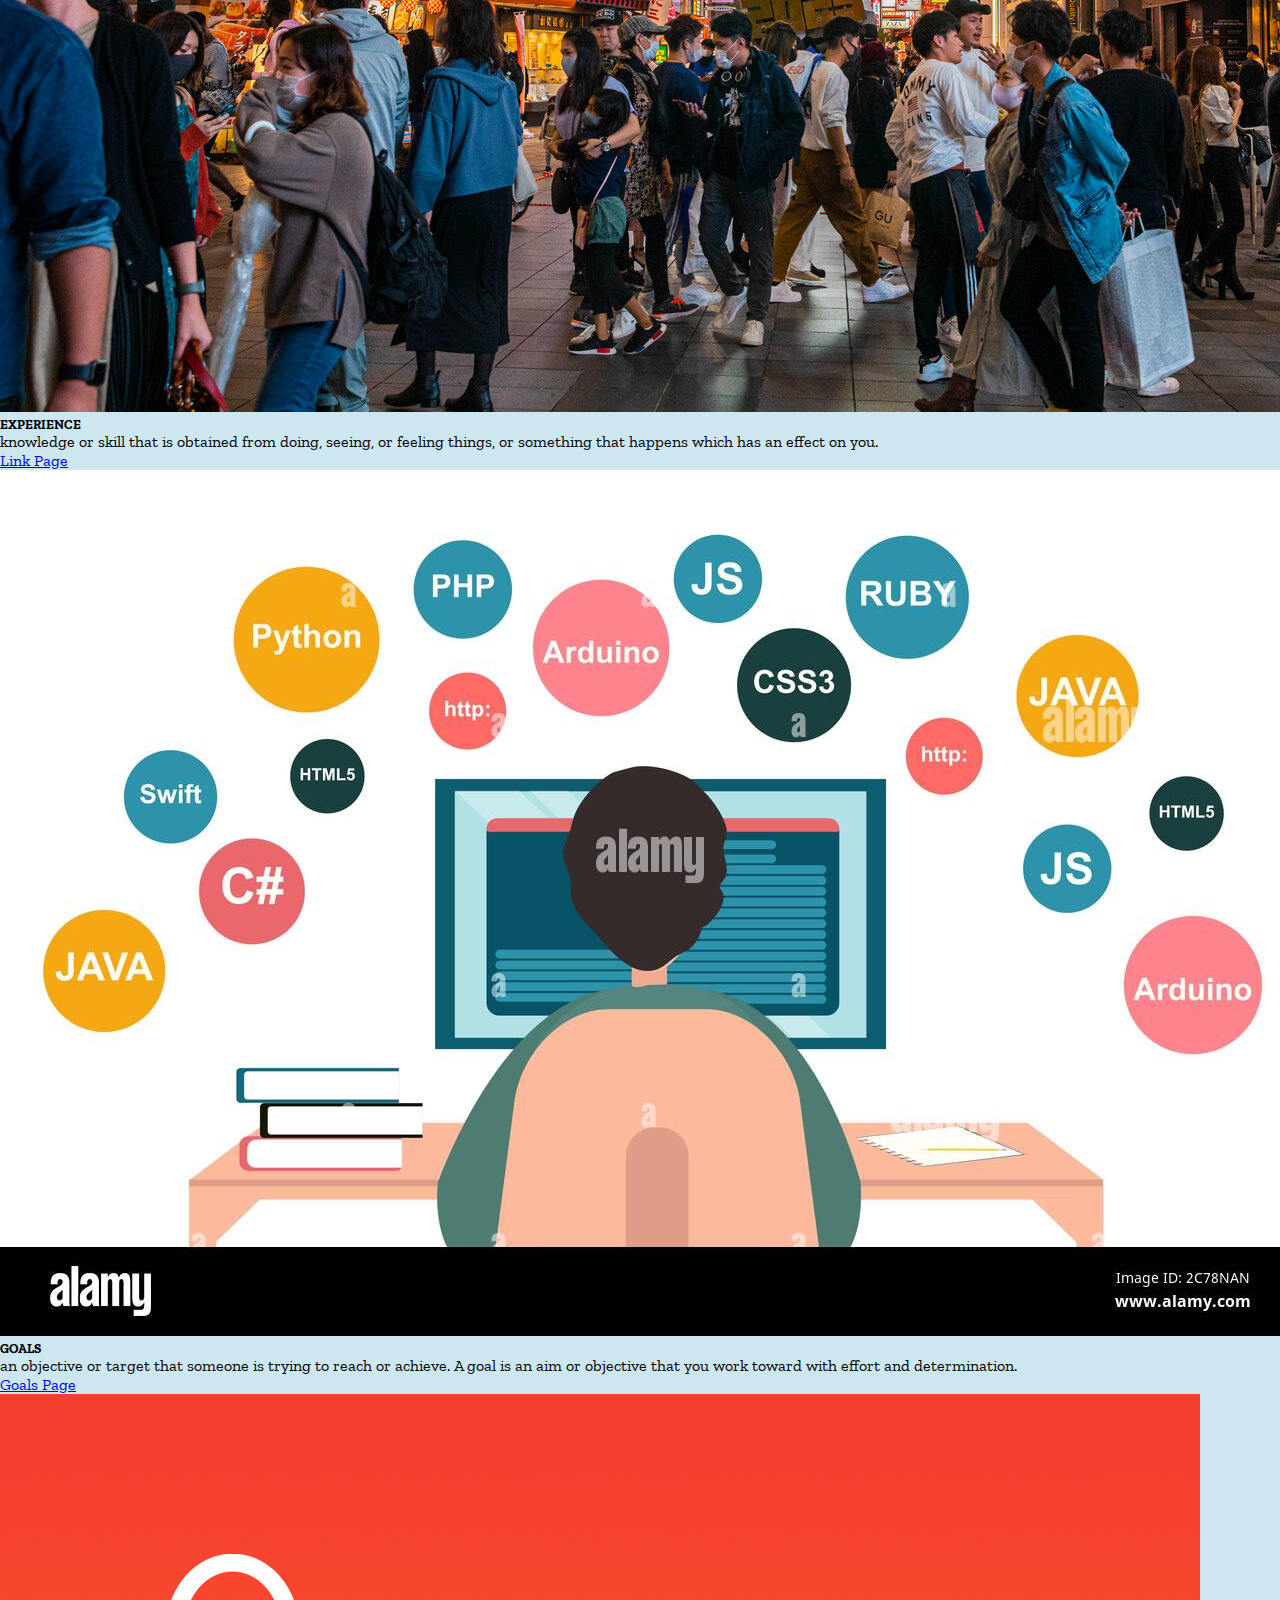
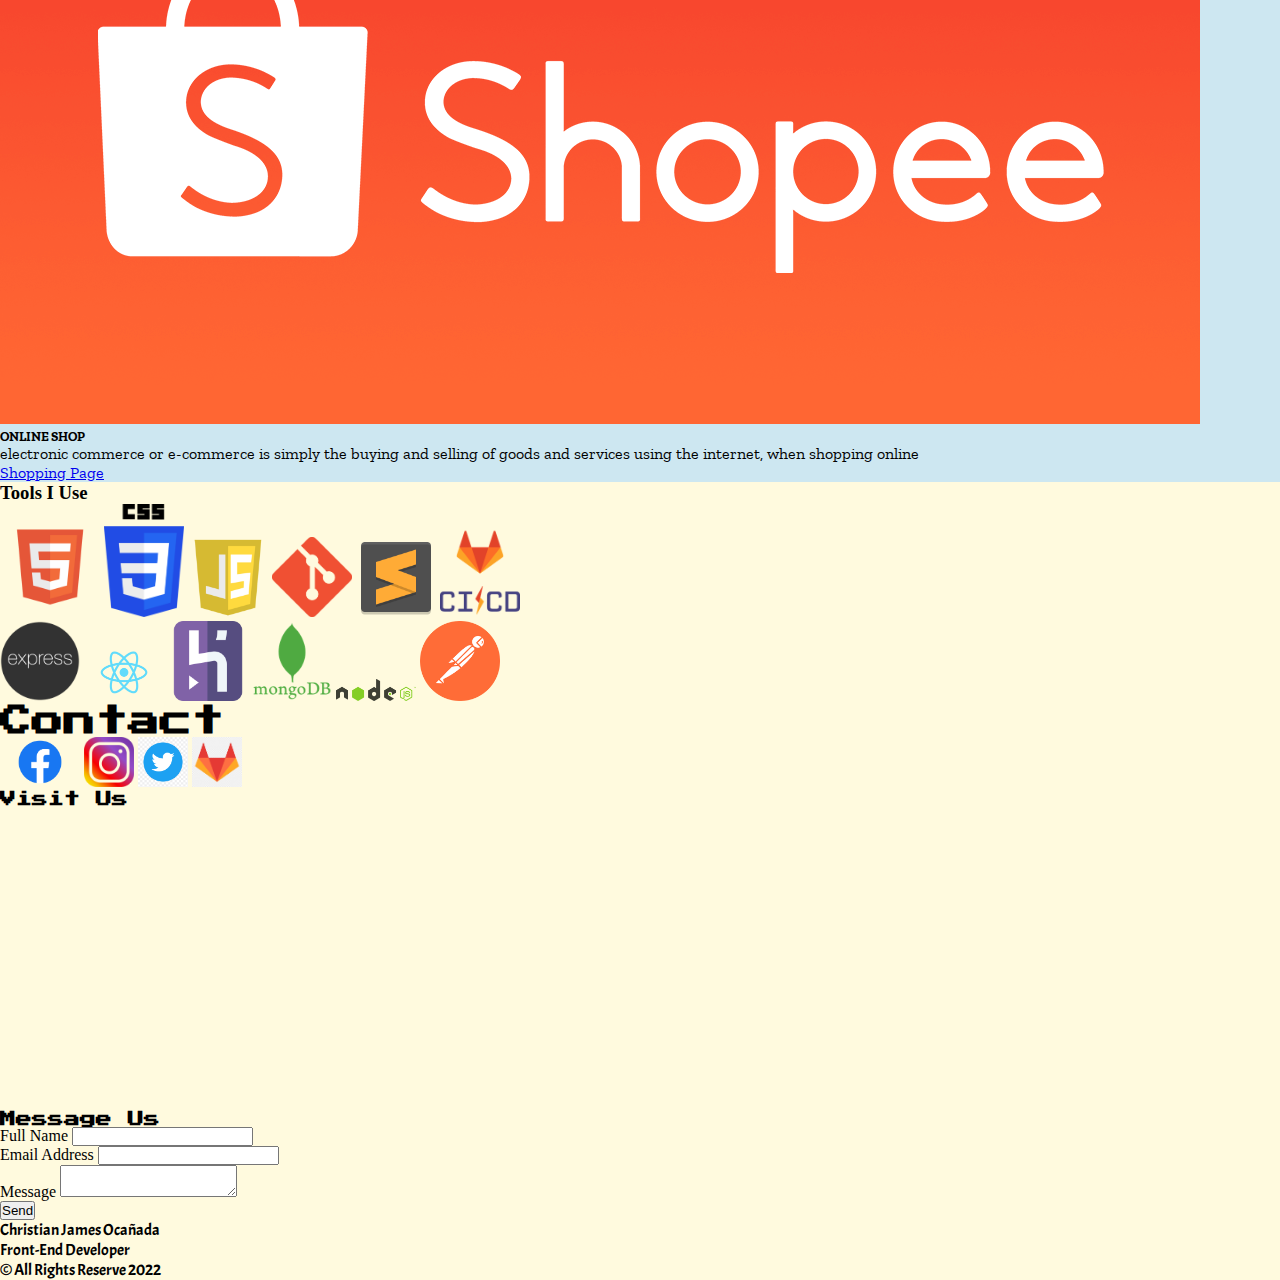
==== commit e48496a8: "Add font-family" ====
--- a/index.html
+++ b/index.html
@@ -135,9 +135,9 @@
 
 				<!-- Start of tools -->
 				<h3 class= "mt-3 mb-3 text-center text-dark ">Tools I Use</h3>
-				<div class=" text-light min-vh-100 mt-3 p-3 d-flex flex-column align-items-center col-md-12 " id="tools">
+				<div class=" text-light min-vh-100 pt-5 p-3 d-flex flex-column align-items-center col-md-12" id="tools">
 					
-					<div class="d-flex flex-wrap justify-content-center mb-5 mt-">
+					<div class="d-flex flex-wrap justify-content-center mb-5 pt-5">
 						<img class="m-3 rounded"width="100" src="./images/html5.png">
 						<img class="m-3 rounded"width="80" src="./images/css.png">
 						<img class="m-3 rounded"width="80" src="./images/js.script.png">
@@ -145,7 +145,7 @@
 						<img class="m-3 rounded"width="80" src="./images/sublime.logo.png">
 						<img class="m-3 rounded"width="80" src="./images/gitlab-ci-cd.png">
 					</div>
-					<div class="d-flex flex-wrap justify-content-center  mt-5">
+					<div class="d-flex flex-wrap justify-content-center mb-5  mt-5 pt-5">  
 						<img class="m-3 rounded"width="80" src="./images/express.js.png">
 						<img class="m-3 rounded"width="80" src="./images/react.png">
 						<img class="m-3 rounded"width="80" src="./images/heruko.png">
@@ -172,11 +172,11 @@
 			</header>
 			<div class="row container-fluid">
 				<div class="col-md-6 my-4 ">
-					<h4 class="text-center" id="gmap_canvas">Visit Us</h4>
+					<h4 class="text-center mb-5" id="gmap_canvas">Visit Us</h4>
 					<iframe src="https://www.google.com/maps/embed?pb=!1m18!1m12!1m3!1d3925.631887715629!2d123.8714920147965!3d10.29121479265186!2m3!1f0!2f0!3f0!3m2!1i1024!2i768!4f13.1!3m3!1m2!1s0x33a99c1abbfebe03%3A0x3545836d425a99f9!2sBayabas%20St%2C%20Cebu%20City%2C%20Cebu!5e0!3m2!1sen!2sph!4v1666282977798!5m2!1sen!2sph" height="300" width="450" style="border:0;" allowfullscreen="" loading="lazy" referrerpolicy="no-referrer-when-downgrade" class="d-flex col-md-12"></iframe>
 				</div>
 				<div class="col-sm-6">
-					<h4 class="text-center my-4">Message Us</h4>
+					<h4 class="text-center my-4" id="message">Message Us</h4>
 					<form>
 						<div class="form-group">
 							<label>Full Name</label>
--- a/index.css
+++ b/index.css
@@ -14,7 +14,7 @@
 
 #aboutme{
 	font-family: 'Acme', sans-serif;
-	font-family: 'Zilla Slab', serif;
+	
 }
 
 #developer{
@@ -25,18 +25,11 @@
 
 #about{
 	font-family: 'Acme', sans-serif;
-	font-family: 'Press Start 2P', cursive;
-	font-family: 'Tangerine', cursive;
-	font-family: 'Zilla Slab', serif;
+	
 }
 
-#cards{
-	background-color: #CDE7F1;
+#projects{
 	font-family: 'Acme', sans-serif;
-	font-family: 'Press Start 2P', cursive;
-	font-family: 'Sorts Mill Goudy', serif;
-	font-family: 'Tangerine', cursive;
-	font-family: 'Zilla Slab', serif;
 }
 
 #tools{
@@ -45,10 +38,33 @@
 
 }
 
+#contact{
+	font-family: 'Press Start 2P', cursive;
+}
+
+#gmap_canvas{
+	font-family: 'Press Start 2P', cursive;
+}
+
+#message{
+	font-family: 'Press Start 2P', cursive;
+}
+
+#cards{
+	background-color: #CDE7F1;
+	font-family: 'Zilla Slab', serif;
+}
+
+#toolsuse{
+	font-family: 'Acme', sans-serif;
+}
+
+
 #formus{
 	background-color: F8C4B4;
 }
 
-#toolsuse{
-	t
+#footer{
+	font-family: 'Acme', sans-serif;
+	
 }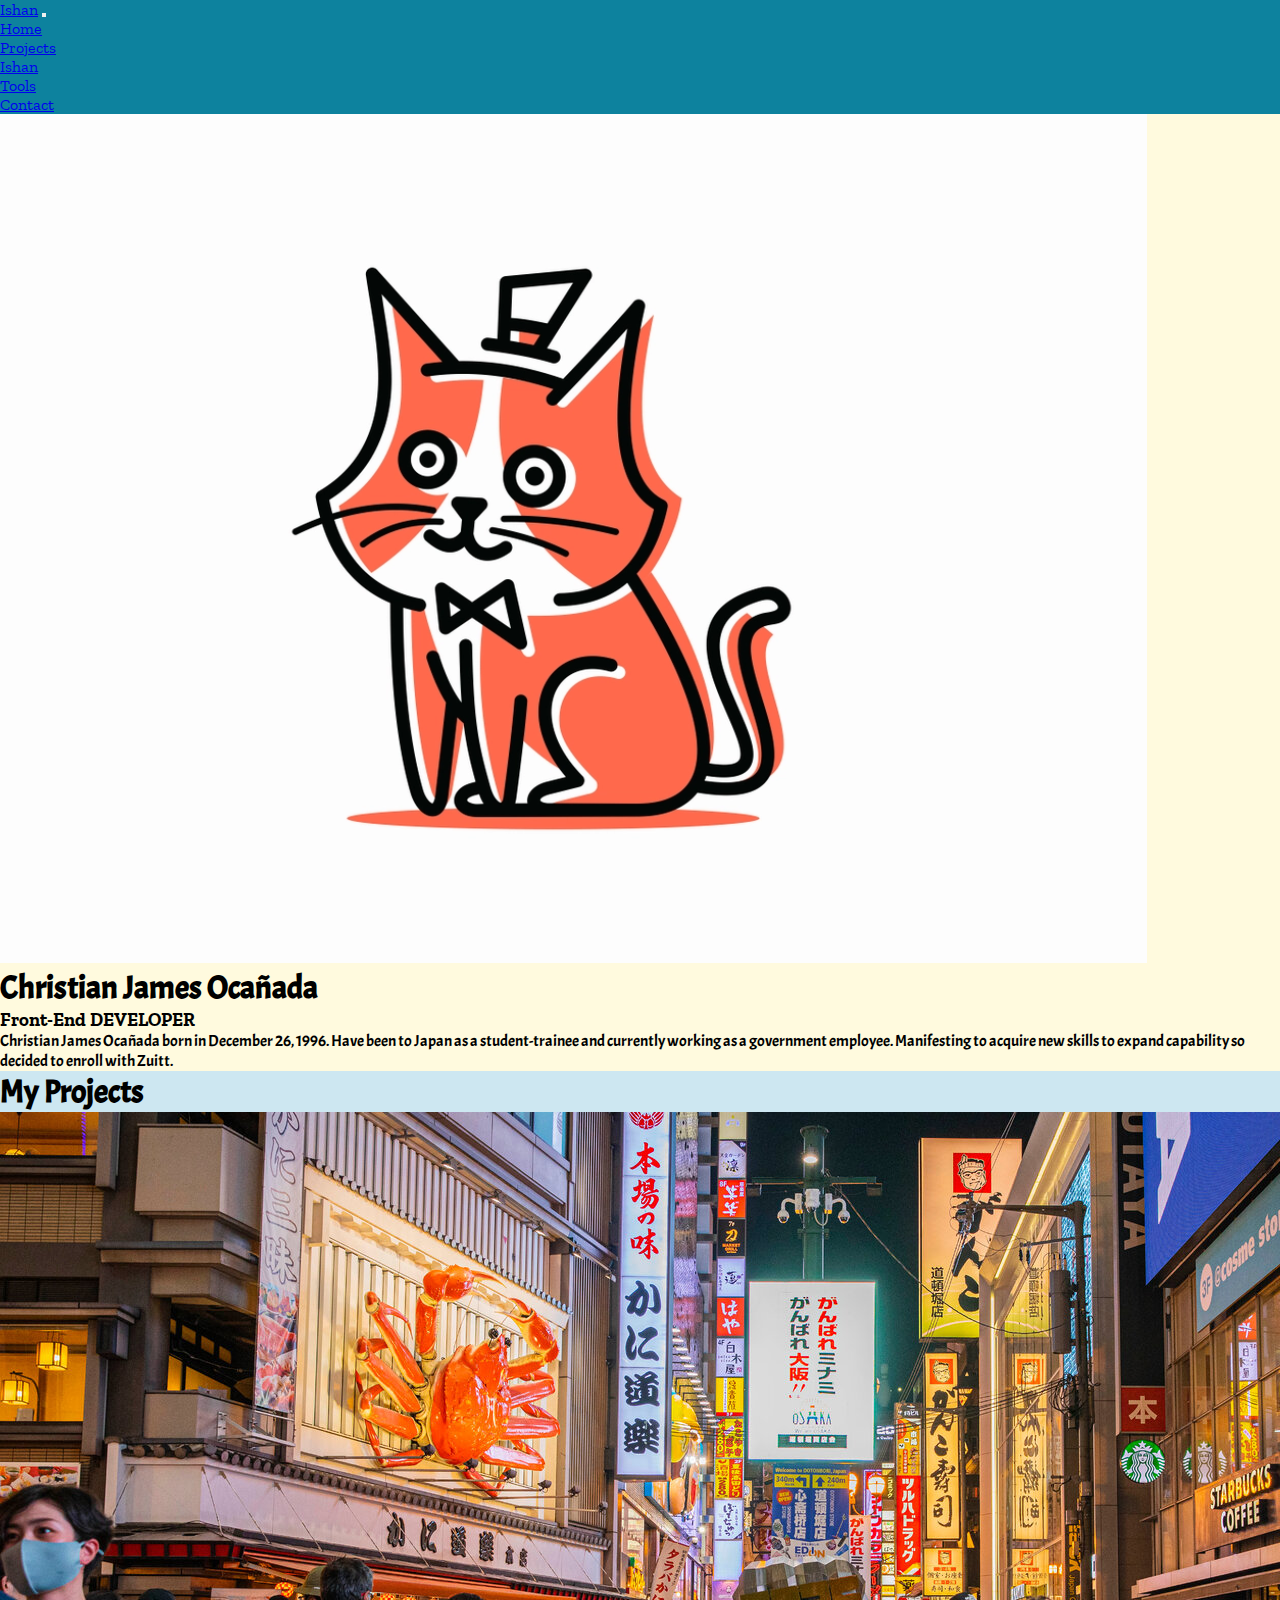
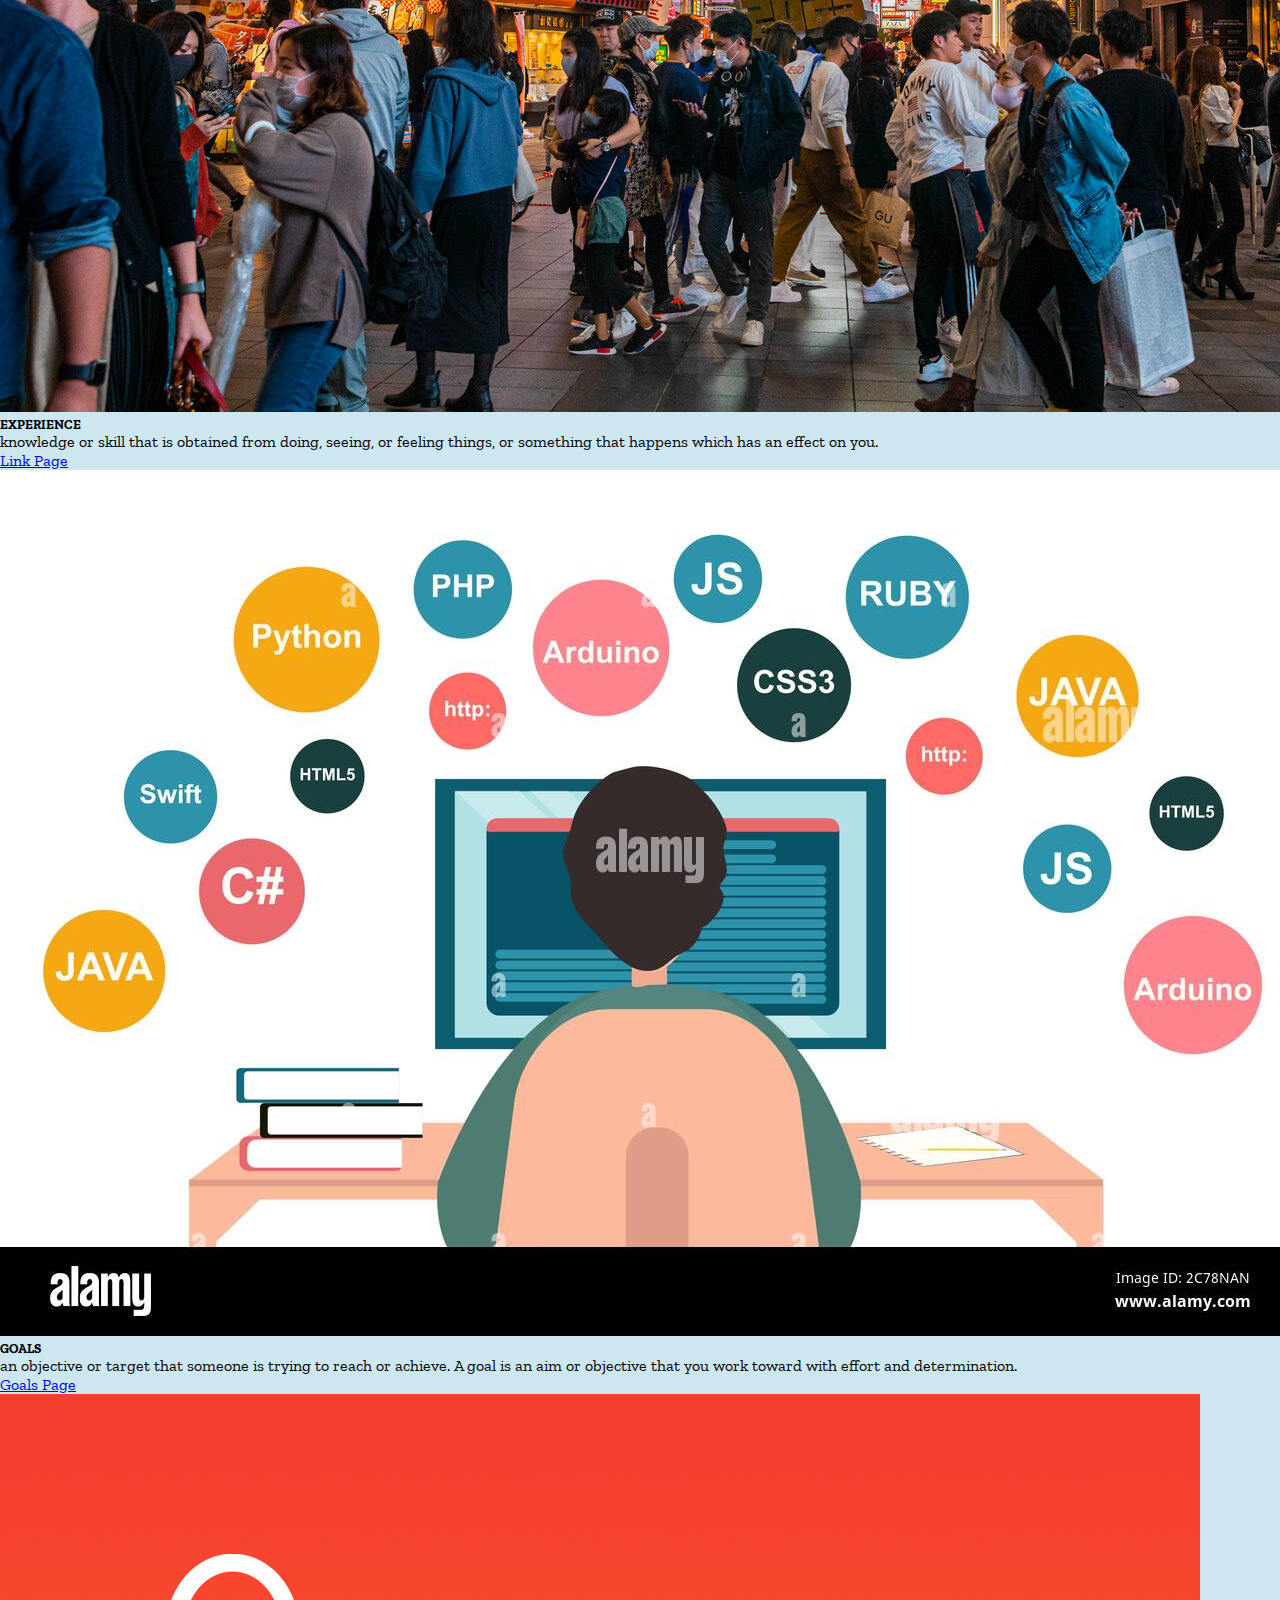
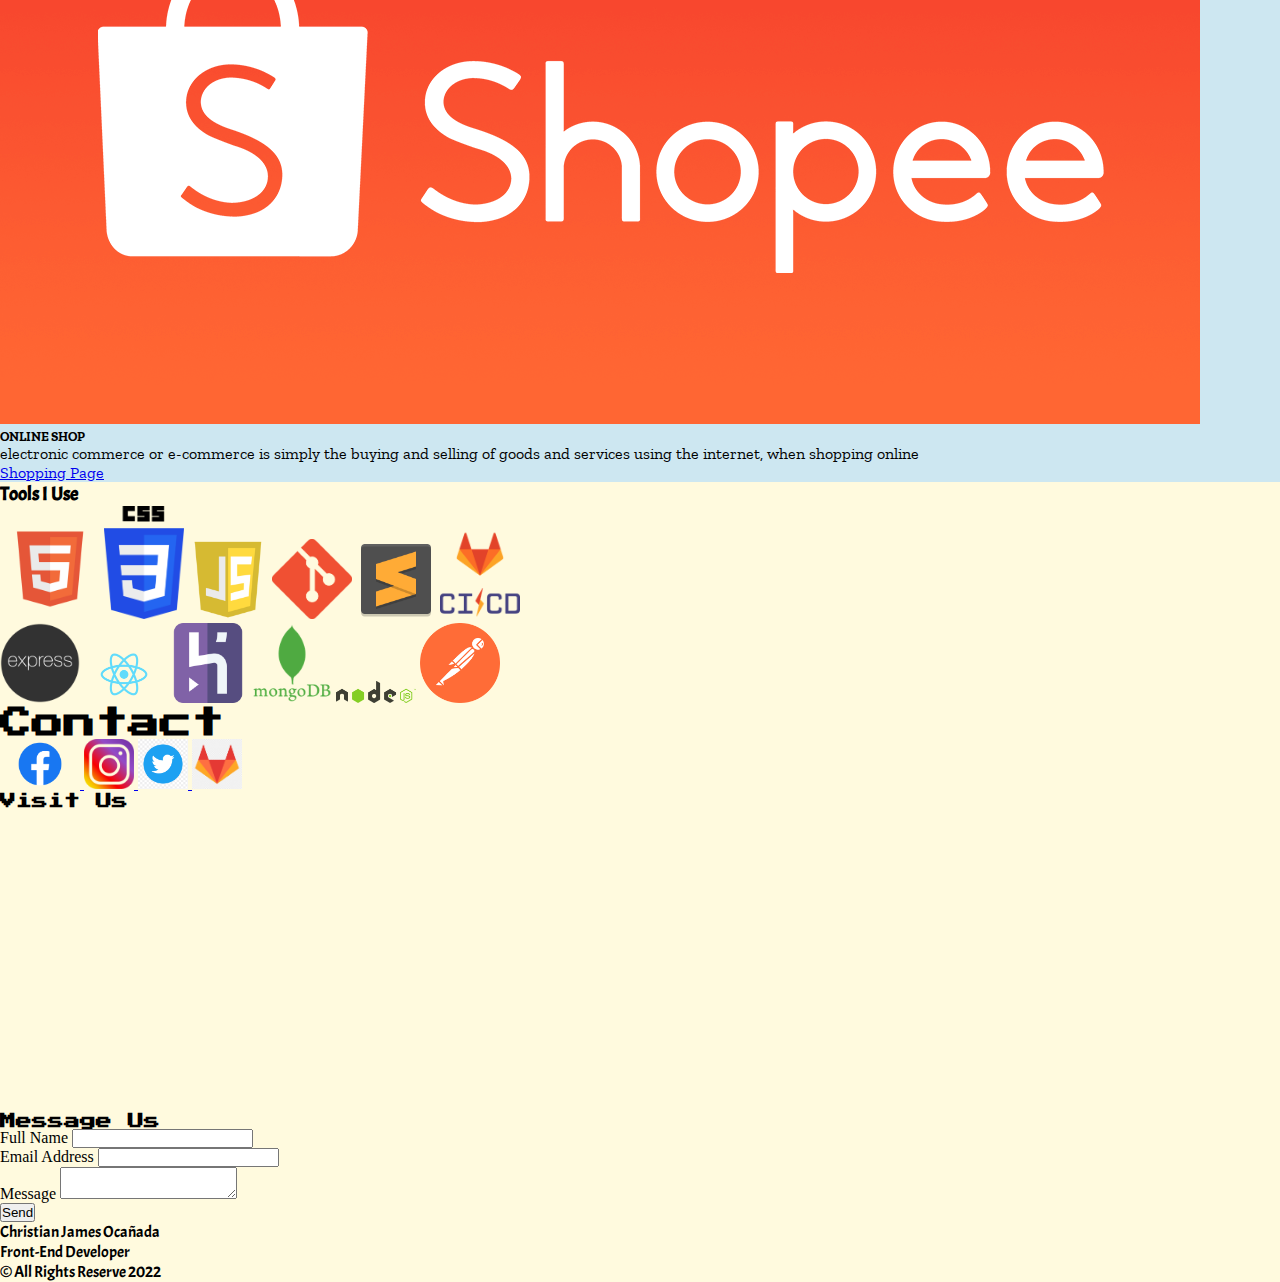
==== commit 48170add: "Add Absolute link" ====
--- a/index.html
+++ b/index.html
@@ -73,8 +73,7 @@
 			<h3 class="font-size-50px" id="developer">Front-End DEVELOPER</h3>
 			<div class="row text-justify-around col-md-8" id="about">
 				<div class="col-8 offset-2 text-justify mb-5">
-					Christian James Ocañada born in December 26, 1996. Graduated from CTU-MAIN Campus
-					with a bachelor degree in Civil Technology. Have been to Japan as a student-trainee
+					Christian James Ocañada born in December 26, 1996. Have been to Japan as a student-trainee
 					and currently working as a government employee.
 					Manifesting to acquire new skills to expand capability so decided to enroll with Zuitt.
 				</div>
@@ -134,7 +133,7 @@
 			</div>
 
 				<!-- Start of tools -->
-				<h3 class= "mt-3 mb-3 text-center text-dark ">Tools I Use</h3>
+				<h3 class= "mt-3 mb-3 text-center text-dark " id="toolsuse">Tools I Use</h3>
 				<div class=" text-light min-vh-100 pt-5 p-3 d-flex flex-column align-items-center col-md-12" id="tools">
 					
 					<div class="d-flex flex-wrap justify-content-center mb-5 pt-5">
@@ -162,9 +161,15 @@
 			<header class="container-fluid col-md-12 ">
 			<div class="row d-flex text-top justify-content-center align-items-center">
 				<div class="d-flex flex-wrap justify-content-sm-around ">
-				    <img class="m-5 rounded"width="80" src="./images/fb.logo.png">
-					 <img class="m-5 rounded"width="50" src="./images/insta.logo.png">
+					<a href="https://www.facebook.com/" target="_blank">
+				    	<img class="m-5 rounded"width="80" src="./images/fb.logo.png">
+				    </a>
+				    <a href="https://www.instagram.com/"t target="_blank">
+						 <img class="m-5 rounded"width="50" src="./images/insta.logo.png">
+					</a>
+					<a href="https://twitter.com/" target="_blank">
 					 <img class="m-5 rounded"width="50" src="./images/twitter.logo.png">
+					 </a>
 					 <img class="m-5 rounded"width="50" src="./images/git.cicd.png">
 				
 				</div>
@@ -196,13 +201,13 @@
 			</div>
 		</div>
 		<!-- footer -->
-		<footer class="footer bg-info  p-1 mt-3">
-			<div class="container mt-2 text-white" id="footer">
+		<footer class="container bg-info d-flex" id="footer">
+			<div class="row">
 				<p class="text-center">Christian James Ocañada</p>
 				<p class="text-center">Front-End Developer</p>
 				<p class="text-center">© All Rights Reserve 2022</p>
 			</div>
-		</footer>
+		</footer>	
 	
 
 
--- a/index.css
+++ b/index.css
@@ -67,4 +67,5 @@
 #footer{
 	font-family: 'Acme', sans-serif;
 	
+
 }